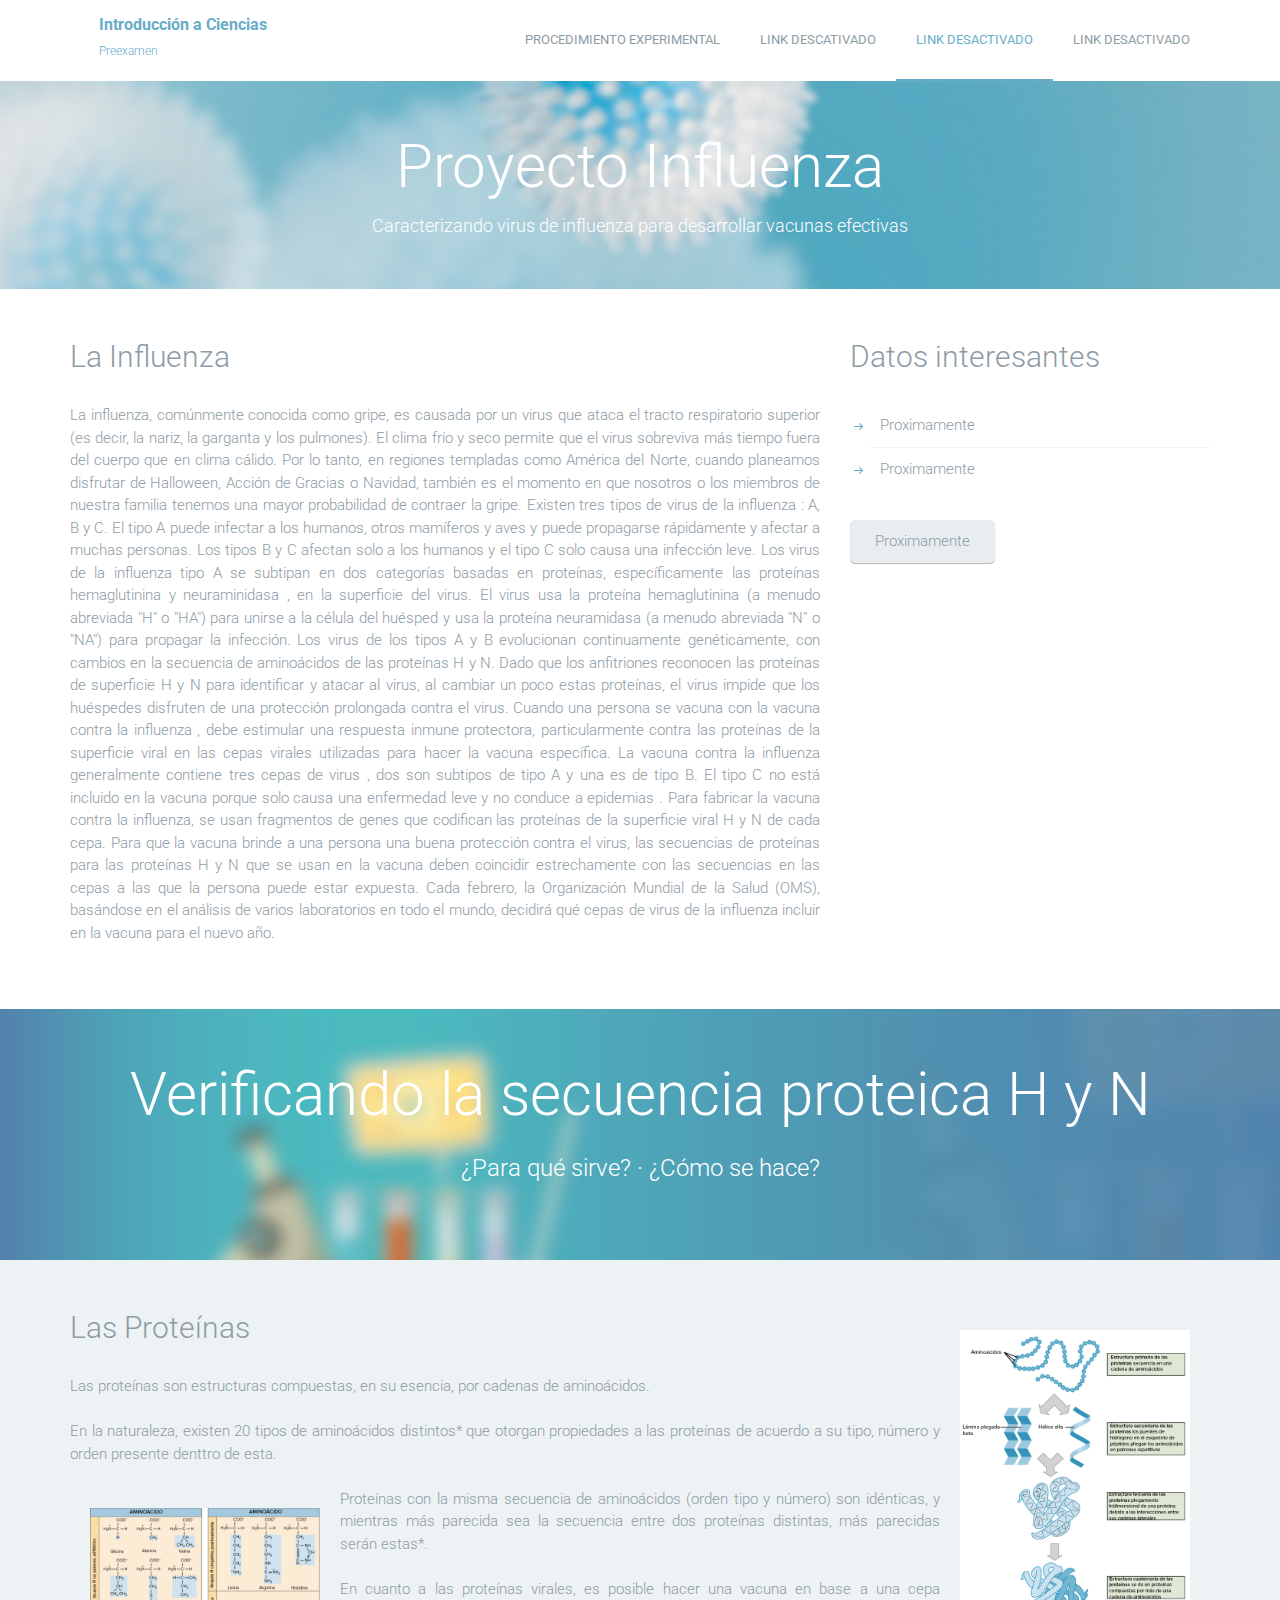
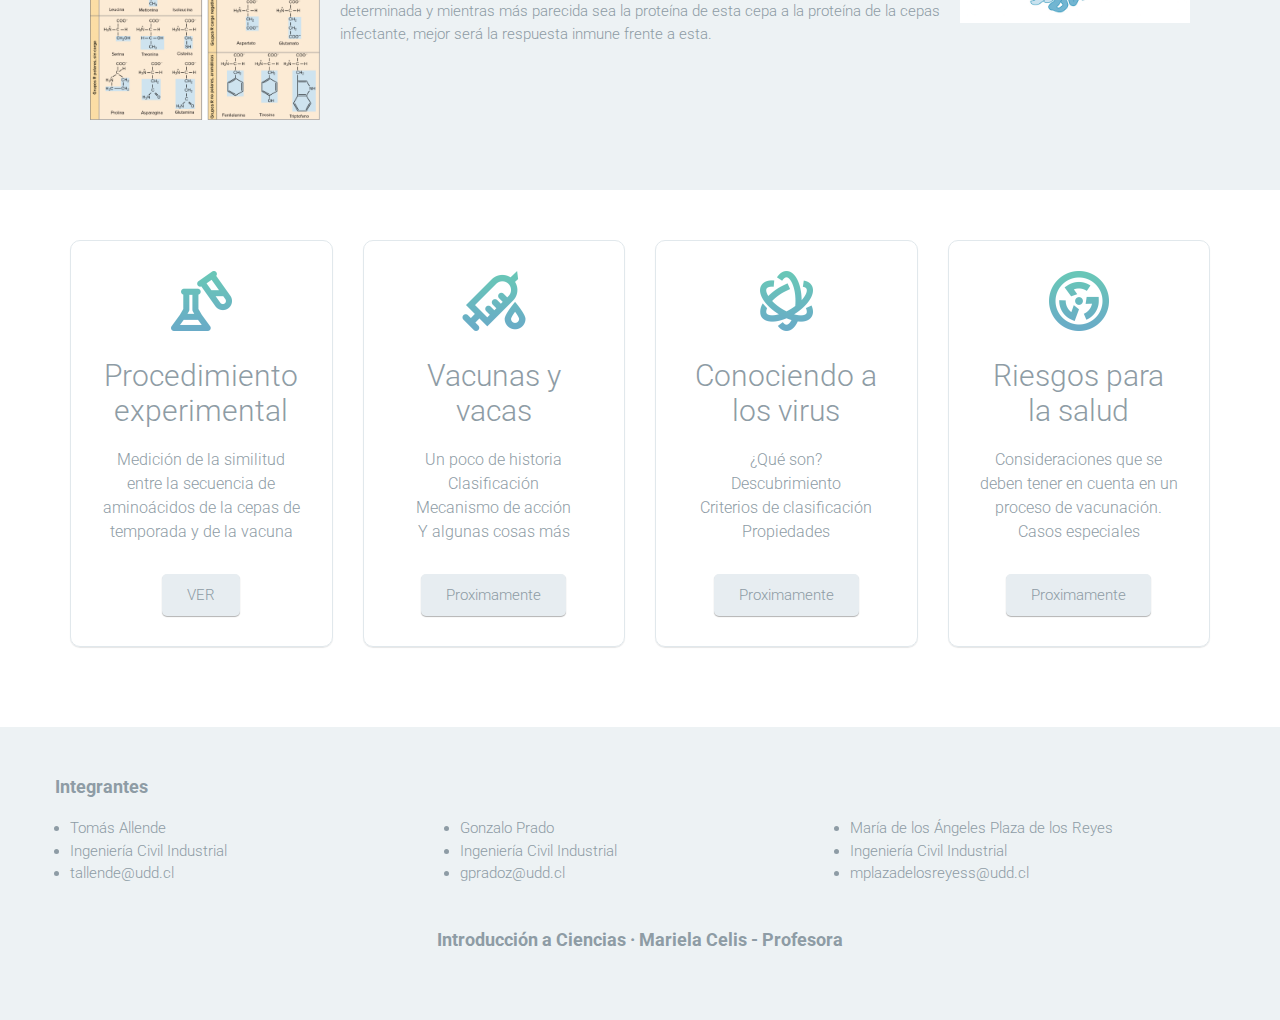
==== index.html @ ae4bc9a4 "Subir archivos" ====
<!DOCTYPE html>
<html lang="es">
	<head>
		<meta charset="UTF-8">
		<meta http-equiv="X-UA-Compatible" content="IE=edge">
		<meta name="viewport" content="width=device-width, initial-scale=1.0,maximum-scale=1">
		
		<title>Introducción a Ciencias</title>

		<!-- Loading third party fonts -->
		<link href="http://fonts.googleapis.com/css?family=Roboto:300,400,700|" rel="stylesheet" type="text/css">
		<link href="fonts/font-awesome.min.css" rel="stylesheet" type="text/css">

		<!-- Loading main css file -->
		<link rel="stylesheet" href="style.css">
		
		<!--[if lt IE 9]>
		<script src="js/ie-support/html5.js"></script>
		<script src="js/ie-support/respond.js"></script>
		<![endif]-->

	</head>


	<body>
		
		<div class="site-content">
			<header class="site-header" data-bg-image="">
				<div class="container">
					<div class="header-bar">
						<a href="index.html" class="branding">
							<img src="images/udd.png" alt="" class="logo" height="30px">
							<div class="logo-type">
								<h1 class="site-title">Introducción a Ciencias</h1>
								<small class="site-description"> Preexamen</small>
							</div>
						</a>

						<nav class="main-navigation">
							<button class="menu-toggle"><i class="fa fa-bars"></i></button>
							<ul class="menu">
								
								<li class="menu-item"><a href="procedimiento-experimental.html">Procedimiento experimental</a></li>
								<li class="menu-item"><a href="#">Link descativado</a></li>
								<li class="menu-item current-menu-item"><a href="#">Link desactivado</a></li>
								<li class="menu-item"><a href="#">Link desactivado</a></li>
							</ul>
						</nav>

						<div class="mobile-navigation"></div>
					</div>
				</div>
			</header>

			<div class="page-head" data-bg-image="images/slides/1.png">
				<div class="container">
					<h2 class="page-title">Proyecto Influenza</h2>
					<small> Caracterizando virus de influenza para desarrollar vacunas efectivas </small>
				</div>
			</div>

				<div class="fullwidth-block">
					<div class="container">
						<div class="row">
							<div class="col-md-8">
								<h2 class="section-title">La Influenza</h2>
								<p align="justify">
									La influenza, comúnmente conocida como gripe, es causada por un virus 
									que ataca el tracto respiratorio superior (es decir, la nariz, la 
									garganta y los pulmones). El clima frío y seco permite que el virus 
									sobreviva más tiempo fuera del cuerpo que en clima cálido. Por lo tanto, en regiones templadas como América del Norte, cuando planeamos disfrutar de Halloween, Acción de Gracias o Navidad, también es el momento en que nosotros o los miembros de nuestra familia tenemos una mayor probabilidad de contraer la gripe. 
									Existen tres tipos de virus de la influenza : A, B y C. El tipo A puede 
									infectar a los humanos, otros mamíferos y aves y puede propagarse 
									rápidamente y afectar a muchas personas. Los tipos B y C afectan solo a 
									los humanos y el tipo C solo causa una infección leve. Los virus de la 
									influenza tipo A se subtipan en dos categorías basadas en proteínas, 
									específicamente las proteínas hemaglutinina y neuraminidasa , en la 
									superficie del virus. El virus usa la proteína hemaglutinina (a menudo 
									abreviada "H" o "HA") para unirse a la célula del huésped y usa la 
									proteína neuramidasa (a menudo abreviada "N" o "NA") para propagar la 
									infección. Los virus de los tipos A y B evolucionan continuamente 
									genéticamente, con cambios en la secuencia de aminoácidos de las 
									proteínas H y N. Dado que los anfitriones reconocen las proteínas de 
									superficie H y N para identificar y atacar al virus, al cambiar un 
									poco estas proteínas, el virus impide que los huéspedes disfruten de 
									una protección prolongada contra el virus. 
									Cuando una persona se vacuna con la vacuna contra la influenza , 
									debe estimular una respuesta inmune protectora, particularmente 
									contra las proteínas de la superficie viral en las cepas virales 
									utilizadas para hacer la vacuna específica. La vacuna contra la 
									influenza generalmente contiene tres cepas de virus , dos son subtipos 
									de tipo A y una es de tipo B. El tipo C no está incluido en la vacuna 
									porque solo causa una enfermedad leve y no conduce a epidemias . 
									Para fabricar la vacuna contra la influenza, se usan fragmentos de 
									genes que codifican las proteínas de la superficie viral H y N de cada 
									cepa. Para que la vacuna brinde a una persona una buena protección 
									contra el virus, las secuencias de proteínas para las proteínas H y N 
									que se usan en la vacuna deben coincidir estrechamente con las 
									secuencias en las cepas a las que la persona puede estar expuesta. 
									Cada febrero, la Organización Mundial de la Salud (OMS), basándose 
									en el análisis de varios laboratorios en todo el mundo, decidirá qué 
									cepas de virus de la influenza incluir en la vacuna para el nuevo año. 

								</p>
							</div>
							<div class="col-md-4">
								<h2 class="section-title">Datos interesantes</h2>
								<ul class="arrow-list has-border">
									<li><a href="#">Proximamente</a></li>
									<li><a href="#">Proximamente</a></li>
								</ul>
								<a href="#" class="button">Proximamente</a>
							</div>
						</div>
					</div>
				</div>

				<div class="fullwidth-block cta" data-bg-image="images/slides/experimento.jpg">
					<div class="container">
						<h2 class="cta-title">Verificando la secuencia proteica H y N</h2>
						<p>¿Para qué sirve? · ¿Cómo se hace?</p>
					</div>
				</div>

				<main class="main-content"><div class="fullwidth-block" data-bg-color="#edf2f4">
					<div class="container">
						
						<img src="images/figuras/estructura-proteina.png" align="right" class="foto1" />
						<h2 class="section-title">Las Proteínas</h2>
						<p align="justify">
							Las proteínas son estructuras compuestas, en su esencia, por cadenas de aminoácidos.
							<br><br>En la naturaleza, existen 20 tipos de aminoácidos distintos* que otorgan propiedades a 
							las proteínas de acuerdo a su tipo, número y orden presente denttro de esta.
							<br><br><img src="images/figuras/amino-acidos.webp" align="left" class="foto1" />
							Proteínas con la misma secuencia de aminoácidos (orden tipo y número) son idénticas,
							y mientras más parecida sea la secuencia entre dos proteínas distintas, más parecidas 
							serán estas*.
							<br><br>En cuanto a las proteínas virales, es posible hacer una vacuna en base a una cepa 
							determinada y mientras más parecida sea la proteína de esta cepa a la proteína de la cepas
							infectante, mejor será la respuesta inmune frente a esta.
							
						</p>
					</div> <!-- .container -->
				</div> <!-- .fullwidth-block -->

				<div class="fullwidth-block">
					<div class="container">
						<div class="row">
							<div class="col-md-3 col-sm-6">
								<div class="feature">
									<img src="images/icon-research-small.png" alt="" class="feature-image">
									<h2 class="feature-title">Procedimiento experimental</h2>
									<p>Medición de la similitud entre la secuencia de aminoácidos de la cepas de 
										temporada y de la vacuna</p>
									<a href="procedimiento-experimental.html" class="button">VER</a>
								</div>
							</div>
							<div class="col-md-3 col-sm-6">
								<div class="feature">
									<img src="images/icon-medicine-small.png" alt="" class="feature-image">
									<h2 class="feature-title">Vacunas y vacas</h2>
									<p>Un poco de historia 
										<br>Clasificación
										<br>Mecanismo de acción
										<br>Y algunas cosas más
									</p>
									<a href="#" class="button">Proximamente</a>
								</div>
							</div>
							<div class="col-md-3 col-sm-6">
								<div class="feature">
									<img src="images/icon-genetics-small.png" alt="" class="feature-image">
									<h2 class="feature-title">Conociendo a los virus</h2>
									<p>
										¿Qué son?
										<br>Descubrimiento
										<br>Criterios de clasificación
										<br>Propiedades
									</p>
									<a href="#" class="button">Proximamente</a>
								</div>
							</div>
							<div class="col-md-3 col-sm-6">
								<div class="feature">
									<img src="images/icon-energy-small.png" alt="" class="feature-image">
									<h2 class="feature-title">Riesgos para la salud</h2>
									<p>Consideraciones que se deben tener en cuenta en un proceso de vacunación.
										<br>Casos especiales
									</p>
									<a href="#" class="button">Proximamente</a>
								</div>
							</div>
						</div> <!-- .row -->
					</div> <!-- .container -->
				</div> <!-- .fullwidth-block -->


			</main> <!-- .main-content -->

			<footer class="site-footer" data-bg-color="#edf2f4">
				<div class="container">
					<div class="row">
						<h3>Integrantes</h3>
						<div class="col-md-4">
							<div class="widget">
								<ul>
									<li>Tomás Allende</li>
									<li>Ingeniería Civil Industrial</li>
									<li>tallende@udd.cl</li>
								</ul>
							</div>
						</div>
						<div class="col-md-4">
							<div class="widget">
								<ul>
									<li>Gonzalo Prado</li>
									<li>Ingeniería Civil Industrial</li>
									<li>gpradoz@udd.cl</li>
								</ul>
							</div>
						</div>
						<div class="col-md-4">
							<div class="widget">
								<ul>
									<li>María de los Ángeles Plaza de los Reyes</li>
									<li>Ingeniería Civil Industrial</li>
									<li>mplazadelosreyess@udd.cl</li>
								</ul>
							</div>
						</div>
					</div> <!-- .row -->
					<p ><h3 align="center">Introducción a Ciencias · Mariela Celis - Profesora</h3></p>
				</div> <!-- .container -->
			</footer>
		</div>

		<script src="js/jquery-1.11.1.min.js"></script>
		<script src="js/plugins.js"></script>
		<script src="js/app.js"></script>
		
	</body>

</html>
---- style.css ----
/*!
 * Project_Name: Science Labs
 * Author: Themezy
 * Email: contact@themezy.com
 * Url: http://www.themezy.com
 */
/*=========================================== 
 * Importing CSS Libraries
 *===========================================*/
article,
aside,
details,
figcaption,
figure,
footer,
header,
hgroup,
nav,
section,
summary {
  display: block; }

audio,
canvas,
video {
  display: inline-block; }

audio:not([controls]) {
  display: none;
  height: 0; }

[hidden], template {
  display: none; }

html {
  background: #fff;
  color: #000;
  -webkit-text-size-adjust: 100%;
  -ms-text-size-adjust: 100%; }

html,
button,
input,
select,
textarea {
  font-family: sans-serif; }

body {
  margin: 0; }

a {
  background: transparent; }
  a:focus {
    outline: thin dotted; }
  a:hover, a:active {
    outline: 0; }

h1 {
  font-size: 2em;
  margin: 0.67em 0; }

h2 {
  font-size: 1.5em;
  margin: 0.83em 0; }

h3 {
  font-size: 1.17em;
  margin: 1em 0; }

h4 {
  font-size: 1em;
  margin: 1.33em 0; }

h5 {
  font-size: 0.83em;
  margin: 1.67em 0; }

h6 {
  font-size: 0.75em;
  margin: 2.33em 0; }

abbr[title] {
  border-bottom: 1px dotted; }

b,
strong {
  font-weight: bold; }

dfn {
  font-style: italic; }

mark {
  background: #ff0;
  color: #000; }

code,
kbd,
pre,
samp {
  font-family: monospace, serif;
  font-size: 1em; }

pre {
  white-space: pre;
  white-space: pre-wrap;
  word-wrap: break-word; }

q {
  quotes: "\201C" "\201D" "\2018" "\2019"; }

q:before,
q:after {
  content: '';
  content: none; }

small {
  font-size: 80%; }

sub,
sup {
  font-size: 75%;
  line-height: 0;
  position: relative;
  vertical-align: baseline; }

sup {
  top: -0.5em; }

sub {
  bottom: -0.25em; }

img {
  border: 0; }

svg:not(:root) {
  overflow: hidden; }

figure {
  margin: 0; }

fieldset {
  border: 1px solid #c0c0c0;
  margin: 0 2px;
  padding: 0.35em 0.625em 0.75em; }

legend {
  border: 0;
  padding: 0;
  white-space: normal; }

button,
input,
select,
textarea {
  font-family: inherit;
  font-size: 100%;
  margin: 0;
  vertical-align: baseline; }

button,
input {
  line-height: normal; }

button,
select {
  text-transform: none; }

button,
html input[type="button"],
input[type="reset"],
input[type="submit"] {
  -webkit-appearance: button;
  cursor: pointer; }

button[disabled],
input[disabled] {
  cursor: default; }

input[type="checkbox"],
input[type="radio"] {
  box-sizing: border-box;
  padding: 0; }

input[type="search"] {
  -webkit-appearance: textfield;
  box-sizing: content-box; }

input[type="search"]::-webkit-search-cancel-button,
input[type="search"]::-webkit-search-decoration {
  -webkit-appearance: none; }

button::-moz-focus-inner, input::-moz-focus-inner {
  border: 0;
  padding: 0; }

textarea {
  overflow: auto;
  vertical-align: top; }

table {
  border-collapse: collapse;
  border-spacing: 0; }

*, *:before, *:after {
  box-sizing: border-box; }

/*
 * Global Styles
 */
html {
  font-size: 15px; }

body {
  color: #8e9ca5;
  font-family: "Roboto", "Open Sans", sans-serif;
  font-weight: 300;
  line-height: 1.5; }

h1, h2, h3, h4, h5, h6 {
  font-weight: 700;
  margin: 0 0 20px;
  line-height: normal; }

hr {
  border: none;
  border-bottom: 1px solid #777; }

ul, ol {
  margin: 0;
  padding-left: 0; }

a {
  text-decoration: none;
  color: #69acc7; }

address {
  font-style: normal; }

p {
  margin-top: 0; }

form input, form textarea, form select {
  outline: none;
  border: 1px solid #ccc;
  padding: 10px;
  border-radius: 5px; }
form select {
  -webkit-appearance: none;
  -moz-appearance: none;
  appearance: none; }
form textarea {
  resize: vertical; }
form input[type="submit"], form button, form input[type="reset"] {
  border: none;
  background-color: #69acc7; }

/*
 * Reusable Components Style
 */
.button, form input[type="submit"], form button, form input[type="reset"] {
  background: #e7edf1;
  display: inline-block;
  padding: 10px 25px;
  border-radius: 5px;
  box-shadow: 0 1px 1px rgba(0, 0, 0, 0.3);
  color: #8e9ca5;
  -webkit-transition: .3s ease;
          transition: .3s ease; }
  .button.back, form input.back[type="submit"], form button.back, form input.back[type="reset"] {
    margin-bottom: 30px; }
  .button img, form input[type="submit"] img, form button img, form input[type="reset"] img {
    margin-right: 10px; }
  .button:hover, form input[type="submit"]:hover, form button:hover, form input[type="reset"]:hover {
    box-shadow: inset 0 0 100px #69acc7;
    color: white; }
  .button.white, form input.white[type="submit"], form button.white, form input.white[type="reset"] {
    background: white; }

.container {
  margin-right: auto;
  margin-left: auto;
  padding-left: 15px;
  padding-right: 15px;
  *zoom: 1; }
  .container:after {
    content: " ";
    clear: both;
    display: block;
    overflow: hidden;
    height: 0; }
  @media (min-width: 768px) {
    .container {
      width: 750px; } }
  @media (min-width: 992px) {
    .container {
      width: 970px; } }
  @media (min-width: 1200px) {
    .container {
      width: 1170px; } }

.container-fluid {
  margin-right: auto;
  margin-left: auto;
  padding-left: 15px;
  padding-right: 15px;
  *zoom: 1; }
  .container-fluid:after {
    content: " ";
    clear: both;
    display: block;
    overflow: hidden;
    height: 0; }

.row {
  margin-left: -15px;
  margin-right: -15px;
  *zoom: 1; }
  .row:after {
    content: " ";
    clear: both;
    display: block;
    overflow: hidden;
    height: 0; }

.col-xs-1, .col-sm-1, .col-md-1, .col-lg-1, .col-xs-2, .col-sm-2, .col-md-2, .col-lg-2, .col-xs-3, .col-sm-3, .col-md-3, .col-lg-3, .col-xs-4, .col-sm-4, .col-md-4, .col-lg-4, .col-xs-5, .col-sm-5, .col-md-5, .col-lg-5, .col-xs-6, .col-sm-6, .col-md-6, .col-lg-6, .col-xs-7, .col-sm-7, .col-md-7, .col-lg-7, .col-xs-8, .col-sm-8, .col-md-8, .col-lg-8, .col-xs-9, .col-sm-9, .col-md-9, .col-lg-9, .col-xs-10, .col-sm-10, .col-md-10, .col-lg-10, .col-xs-11, .col-sm-11, .col-md-11, .col-lg-11, .col-xs-12, .col-sm-12, .col-md-12, .col-lg-12 {
  position: relative;
  min-height: 1px;
  padding-left: 15px;
  padding-right: 15px; }

.col-xs-1, .col-xs-2, .col-xs-3, .col-xs-4, .col-xs-5, .col-xs-6, .col-xs-7, .col-xs-8, .col-xs-9, .col-xs-10, .col-xs-11, .col-xs-12 {
  float: left; }

.col-xs-1 {
  width: 8.3333333333%; }

.col-xs-2 {
  width: 16.6666666667%; }

.col-xs-3 {
  width: 25%; }

.col-xs-4 {
  width: 33.3333333333%; }

.col-xs-5 {
  width: 41.6666666667%; }

.col-xs-6 {
  width: 50%; }

.col-xs-7 {
  width: 58.3333333333%; }

.col-xs-8 {
  width: 66.6666666667%; }

.col-xs-9 {
  width: 75%; }

.col-xs-10 {
  width: 83.3333333333%; }

.col-xs-11 {
  width: 91.6666666667%; }

.col-xs-12 {
  width: 100%; }

.col-xs-pull-0 {
  right: auto; }

.col-xs-pull-1 {
  right: 8.3333333333%; }

.col-xs-pull-2 {
  right: 16.6666666667%; }

.col-xs-pull-3 {
  right: 25%; }

.col-xs-pull-4 {
  right: 33.3333333333%; }

.col-xs-pull-5 {
  right: 41.6666666667%; }

.col-xs-pull-6 {
  right: 50%; }

.col-xs-pull-7 {
  right: 58.3333333333%; }

.col-xs-pull-8 {
  right: 66.6666666667%; }

.col-xs-pull-9 {
  right: 75%; }

.col-xs-pull-10 {
  right: 83.3333333333%; }

.col-xs-pull-11 {
  right: 91.6666666667%; }

.col-xs-pull-12 {
  right: 100%; }

.col-xs-push-0 {
  left: auto; }

.col-xs-push-1 {
  left: 8.3333333333%; }

.col-xs-push-2 {
  left: 16.6666666667%; }

.col-xs-push-3 {
  left: 25%; }

.col-xs-push-4 {
  left: 33.3333333333%; }

.col-xs-push-5 {
  left: 41.6666666667%; }

.col-xs-push-6 {
  left: 50%; }

.col-xs-push-7 {
  left: 58.3333333333%; }

.col-xs-push-8 {
  left: 66.6666666667%; }

.col-xs-push-9 {
  left: 75%; }

.col-xs-push-10 {
  left: 83.3333333333%; }

.col-xs-push-11 {
  left: 91.6666666667%; }

.col-xs-push-12 {
  left: 100%; }

.col-xs-offset-0 {
  margin-left: 0%; }

.col-xs-offset-1 {
  margin-left: 8.3333333333%; }

.col-xs-offset-2 {
  margin-left: 16.6666666667%; }

.col-xs-offset-3 {
  margin-left: 25%; }

.col-xs-offset-4 {
  margin-left: 33.3333333333%; }

.col-xs-offset-5 {
  margin-left: 41.6666666667%; }

.col-xs-offset-6 {
  margin-left: 50%; }

.col-xs-offset-7 {
  margin-left: 58.3333333333%; }

.col-xs-offset-8 {
  margin-left: 66.6666666667%; }

.col-xs-offset-9 {
  margin-left: 75%; }

.col-xs-offset-10 {
  margin-left: 83.3333333333%; }

.col-xs-offset-11 {
  margin-left: 91.6666666667%; }

.col-xs-offset-12 {
  margin-left: 100%; }

@media (min-width: 768px) {
  .col-sm-1, .col-sm-2, .col-sm-3, .col-sm-4, .col-sm-5, .col-sm-6, .col-sm-7, .col-sm-8, .col-sm-9, .col-sm-10, .col-sm-11, .col-sm-12 {
    float: left; }

  .col-sm-1 {
    width: 8.3333333333%; }

  .col-sm-2 {
    width: 16.6666666667%; }

  .col-sm-3 {
    width: 25%; }

  .col-sm-4 {
    width: 33.3333333333%; }

  .col-sm-5 {
    width: 41.6666666667%; }

  .col-sm-6 {
    width: 50%; }

  .col-sm-7 {
    width: 58.3333333333%; }

  .col-sm-8 {
    width: 66.6666666667%; }

  .col-sm-9 {
    width: 75%; }

  .col-sm-10 {
    width: 83.3333333333%; }

  .col-sm-11 {
    width: 91.6666666667%; }

  .col-sm-12 {
    width: 100%; }

  .col-sm-pull-0 {
    right: auto; }

  .col-sm-pull-1 {
    right: 8.3333333333%; }

  .col-sm-pull-2 {
    right: 16.6666666667%; }

  .col-sm-pull-3 {
    right: 25%; }

  .col-sm-pull-4 {
    right: 33.3333333333%; }

  .col-sm-pull-5 {
    right: 41.6666666667%; }

  .col-sm-pull-6 {
    right: 50%; }

  .col-sm-pull-7 {
    right: 58.3333333333%; }

  .col-sm-pull-8 {
    right: 66.6666666667%; }

  .col-sm-pull-9 {
    right: 75%; }

  .col-sm-pull-10 {
    right: 83.3333333333%; }

  .col-sm-pull-11 {
    right: 91.6666666667%; }

  .col-sm-pull-12 {
    right: 100%; }

  .col-sm-push-0 {
    left: auto; }

  .col-sm-push-1 {
    left: 8.3333333333%; }

  .col-sm-push-2 {
    left: 16.6666666667%; }

  .col-sm-push-3 {
    left: 25%; }

  .col-sm-push-4 {
    left: 33.3333333333%; }

  .col-sm-push-5 {
    left: 41.6666666667%; }

  .col-sm-push-6 {
    left: 50%; }

  .col-sm-push-7 {
    left: 58.3333333333%; }

  .col-sm-push-8 {
    left: 66.6666666667%; }

  .col-sm-push-9 {
    left: 75%; }

  .col-sm-push-10 {
    left: 83.3333333333%; }

  .col-sm-push-11 {
    left: 91.6666666667%; }

  .col-sm-push-12 {
    left: 100%; }

  .col-sm-offset-0 {
    margin-left: 0%; }

  .col-sm-offset-1 {
    margin-left: 8.3333333333%; }

  .col-sm-offset-2 {
    margin-left: 16.6666666667%; }

  .col-sm-offset-3 {
    margin-left: 25%; }

  .col-sm-offset-4 {
    margin-left: 33.3333333333%; }

  .col-sm-offset-5 {
    margin-left: 41.6666666667%; }

  .col-sm-offset-6 {
    margin-left: 50%; }

  .col-sm-offset-7 {
    margin-left: 58.3333333333%; }

  .col-sm-offset-8 {
    margin-left: 66.6666666667%; }

  .col-sm-offset-9 {
    margin-left: 75%; }

  .col-sm-offset-10 {
    margin-left: 83.3333333333%; }

  .col-sm-offset-11 {
    margin-left: 91.6666666667%; }

  .col-sm-offset-12 {
    margin-left: 100%; } }
@media (min-width: 992px) {
  .col-md-1, .col-md-2, .col-md-3, .col-md-4, .col-md-5, .col-md-6, .col-md-7, .col-md-8, .col-md-9, .col-md-10, .col-md-11, .col-md-12 {
    float: left; }

  .col-md-1 {
    width: 8.3333333333%; }

  .col-md-2 {
    width: 16.6666666667%; }

  .col-md-3 {
    width: 25%; }

  .col-md-4 {
    width: 33.3333333333%; }

  .col-md-5 {
    width: 41.6666666667%; }

  .col-md-6 {
    width: 50%; }

  .col-md-7 {
    width: 58.3333333333%; }

  .col-md-8 {
    width: 66.6666666667%; }

  .col-md-9 {
    width: 75%; }

  .col-md-10 {
    width: 83.3333333333%; }

  .col-md-11 {
    width: 91.6666666667%; }

  .col-md-12 {
    width: 100%; }

  .col-md-pull-0 {
    right: auto; }

  .col-md-pull-1 {
    right: 8.3333333333%; }

  .col-md-pull-2 {
    right: 16.6666666667%; }

  .col-md-pull-3 {
    right: 25%; }

  .col-md-pull-4 {
    right: 33.3333333333%; }

  .col-md-pull-5 {
    right: 41.6666666667%; }

  .col-md-pull-6 {
    right: 50%; }

  .col-md-pull-7 {
    right: 58.3333333333%; }

  .col-md-pull-8 {
    right: 66.6666666667%; }

  .col-md-pull-9 {
    right: 75%; }

  .col-md-pull-10 {
    right: 83.3333333333%; }

  .col-md-pull-11 {
    right: 91.6666666667%; }

  .col-md-pull-12 {
    right: 100%; }

  .col-md-push-0 {
    left: auto; }

  .col-md-push-1 {
    left: 8.3333333333%; }

  .col-md-push-2 {
    left: 16.6666666667%; }

  .col-md-push-3 {
    left: 25%; }

  .col-md-push-4 {
    left: 33.3333333333%; }

  .col-md-push-5 {
    left: 41.6666666667%; }

  .col-md-push-6 {
    left: 50%; }

  .col-md-push-7 {
    left: 58.3333333333%; }

  .col-md-push-8 {
    left: 66.6666666667%; }

  .col-md-push-9 {
    left: 75%; }

  .col-md-push-10 {
    left: 83.3333333333%; }

  .col-md-push-11 {
    left: 91.6666666667%; }

  .col-md-push-12 {
    left: 100%; }

  .col-md-offset-0 {
    margin-left: 0%; }

  .col-md-offset-1 {
    margin-left: 8.3333333333%; }

  .col-md-offset-2 {
    margin-left: 16.6666666667%; }

  .col-md-offset-3 {
    margin-left: 25%; }

  .col-md-offset-4 {
    margin-left: 33.3333333333%; }

  .col-md-offset-5 {
    margin-left: 41.6666666667%; }

  .col-md-offset-6 {
    margin-left: 50%; }

  .col-md-offset-7 {
    margin-left: 58.3333333333%; }

  .col-md-offset-8 {
    margin-left: 66.6666666667%; }

  .col-md-offset-9 {
    margin-left: 75%; }

  .col-md-offset-10 {
    margin-left: 83.3333333333%; }

  .col-md-offset-11 {
    margin-left: 91.6666666667%; }

  .col-md-offset-12 {
    margin-left: 100%; } }
@media (min-width: 1200px) {
  .col-lg-1, .col-lg-2, .col-lg-3, .col-lg-4, .col-lg-5, .col-lg-6, .col-lg-7, .col-lg-8, .col-lg-9, .col-lg-10, .col-lg-11, .col-lg-12 {
    float: left; }

  .col-lg-1 {
    width: 8.3333333333%; }

  .col-lg-2 {
    width: 16.6666666667%; }

  .col-lg-3 {
    width: 25%; }

  .col-lg-4 {
    width: 33.3333333333%; }

  .col-lg-5 {
    width: 41.6666666667%; }

  .col-lg-6 {
    width: 50%; }

  .col-lg-7 {
    width: 58.3333333333%; }

  .col-lg-8 {
    width: 66.6666666667%; }

  .col-lg-9 {
    width: 75%; }

  .col-lg-10 {
    width: 83.3333333333%; }

  .col-lg-11 {
    width: 91.6666666667%; }

  .col-lg-12 {
    width: 100%; }

  .col-lg-pull-0 {
    right: auto; }

  .col-lg-pull-1 {
    right: 8.3333333333%; }

  .col-lg-pull-2 {
    right: 16.6666666667%; }

  .col-lg-pull-3 {
    right: 25%; }

  .col-lg-pull-4 {
    right: 33.3333333333%; }

  .col-lg-pull-5 {
    right: 41.6666666667%; }

  .col-lg-pull-6 {
    right: 50%; }

  .col-lg-pull-7 {
    right: 58.3333333333%; }

  .col-lg-pull-8 {
    right: 66.6666666667%; }

  .col-lg-pull-9 {
    right: 75%; }

  .col-lg-pull-10 {
    right: 83.3333333333%; }

  .col-lg-pull-11 {
    right: 91.6666666667%; }

  .col-lg-pull-12 {
    right: 100%; }

  .col-lg-push-0 {
    left: auto; }

  .col-lg-push-1 {
    left: 8.3333333333%; }

  .col-lg-push-2 {
    left: 16.6666666667%; }

  .col-lg-push-3 {
    left: 25%; }

  .col-lg-push-4 {
    left: 33.3333333333%; }

  .col-lg-push-5 {
    left: 41.6666666667%; }

  .col-lg-push-6 {
    left: 50%; }

  .col-lg-push-7 {
    left: 58.3333333333%; }

  .col-lg-push-8 {
    left: 66.6666666667%; }

  .col-lg-push-9 {
    left: 75%; }

  .col-lg-push-10 {
    left: 83.3333333333%; }

  .col-lg-push-11 {
    left: 91.6666666667%; }

  .col-lg-push-12 {
    left: 100%; }

  .col-lg-offset-0 {
    margin-left: 0%; }

  .col-lg-offset-1 {
    margin-left: 8.3333333333%; }

  .col-lg-offset-2 {
    margin-left: 16.6666666667%; }

  .col-lg-offset-3 {
    margin-left: 25%; }

  .col-lg-offset-4 {
    margin-left: 33.3333333333%; }

  .col-lg-offset-5 {
    margin-left: 41.6666666667%; }

  .col-lg-offset-6 {
    margin-left: 50%; }

  .col-lg-offset-7 {
    margin-left: 58.3333333333%; }

  .col-lg-offset-8 {
    margin-left: 66.6666666667%; }

  .col-lg-offset-9 {
    margin-left: 75%; }

  .col-lg-offset-10 {
    margin-left: 83.3333333333%; }

  .col-lg-offset-11 {
    margin-left: 91.6666666667%; }

  .col-lg-offset-12 {
    margin-left: 100%; } }
@-ms-viewport {
  width: device-width; }
.visible-xs, .visible-sm, .visible-md, .visible-lg {
  display: none !important; }

.visible-xs-block,
.visible-xs-inline,
.visible-xs-inline-block,
.visible-sm-block,
.visible-sm-inline,
.visible-sm-inline-block,
.visible-md-block,
.visible-md-inline,
.visible-md-inline-block,
.visible-lg-block,
.visible-lg-inline,
.visible-lg-inline-block {
  display: none !important; }

@media (max-width: 767px) {
  .visible-xs {
    display: block !important; }

  table.visible-xs {
    display: table; }

  tr.visible-xs {
    display: table-row !important; }

  th.visible-xs,
  td.visible-xs {
    display: table-cell !important; } }
@media (max-width: 767px) {
  .visible-xs-block {
    display: block !important; } }

@media (max-width: 767px) {
  .visible-xs-inline {
    display: inline !important; } }

@media (max-width: 767px) {
  .visible-xs-inline-block {
    display: inline-block !important; } }

@media (min-width: 768px) and (max-width: 991px) {
  .visible-sm {
    display: block !important; }

  table.visible-sm {
    display: table; }

  tr.visible-sm {
    display: table-row !important; }

  th.visible-sm,
  td.visible-sm {
    display: table-cell !important; } }
@media (min-width: 768px) and (max-width: 991px) {
  .visible-sm-block {
    display: block !important; } }

@media (min-width: 768px) and (max-width: 991px) {
  .visible-sm-inline {
    display: inline !important; } }

@media (min-width: 768px) and (max-width: 991px) {
  .visible-sm-inline-block {
    display: inline-block !important; } }

@media (min-width: 992px) and (max-width: 1199px) {
  .visible-md {
    display: block !important; }

  table.visible-md {
    display: table; }

  tr.visible-md {
    display: table-row !important; }

  th.visible-md,
  td.visible-md {
    display: table-cell !important; } }
@media (min-width: 992px) and (max-width: 1199px) {
  .visible-md-block {
    display: block !important; } }

@media (min-width: 992px) and (max-width: 1199px) {
  .visible-md-inline {
    display: inline !important; } }

@media (min-width: 992px) and (max-width: 1199px) {
  .visible-md-inline-block {
    display: inline-block !important; } }

@media (min-width: 1200px) {
  .visible-lg {
    display: block !important; }

  table.visible-lg {
    display: table; }

  tr.visible-lg {
    display: table-row !important; }

  th.visible-lg,
  td.visible-lg {
    display: table-cell !important; } }
@media (min-width: 1200px) {
  .visible-lg-block {
    display: block !important; } }

@media (min-width: 1200px) {
  .visible-lg-inline {
    display: inline !important; } }

@media (min-width: 1200px) {
  .visible-lg-inline-block {
    display: inline-block !important; } }

@media (max-width: 767px) {
  .hidden-xs {
    display: none !important; } }
@media (min-width: 768px) and (max-width: 991px) {
  .hidden-sm {
    display: none !important; } }
@media (min-width: 992px) and (max-width: 1199px) {
  .hidden-md {
    display: none !important; } }
@media (min-width: 1200px) {
  .hidden-lg {
    display: none !important; } }
.visible-print {
  display: none !important; }

@media print {
  .visible-print {
    display: block !important; }

  table.visible-print {
    display: table; }

  tr.visible-print {
    display: table-row !important; }

  th.visible-print,
  td.visible-print {
    display: table-cell !important; } }
.visible-print-block {
  display: none !important; }
  @media print {
    .visible-print-block {
      display: block !important; } }

.visible-print-inline {
  display: none !important; }
  @media print {
    .visible-print-inline {
      display: inline !important; } }

.visible-print-inline-block {
  display: none !important; }
  @media print {
    .visible-print-inline-block {
      display: inline-block !important; } }

@media print {
  .hidden-print {
    display: none !important; } }
/*
 * Header Styles
 */
.site-header {
  position: relative;
  z-index: 9; }
  .site-header.collapsed-nav {
    position: absolute;
    top: 50px;
    width: 100%;
    left: 0; }

.header-bar {
  *zoom: 1;
  background: white;
  border-radius: 5px; }
  .header-bar:after {
    content: " ";
    clear: both;
    display: block;
    overflow: hidden;
    height: 0; }

.branding {
  float: left;
  padding: 15px; }
  .branding .logo, .branding .logo-type {
    display: inline-block;
    vertical-align: middle; }
  .branding .logo {
    margin-right: 10px; }
  .branding .logo-type .site-title {
    margin: 0 0 5px;
    font-size: 16px;
    font-size: 1.0666666667em; }
  .branding .logo-type .site-description {
    font-size: 12px;
    font-size: 0.8em; }

.main-navigation {
  *zoom: 1;
  float: right; }
  .main-navigation:after {
    content: " ";
    clear: both;
    display: block;
    overflow: hidden;
    height: 0; }
  .main-navigation .menu-toggle {
    display: inline-block;
    vertical-align: middle;
    background: none;
    border: none;
    font-size: 20px;
    font-size: 1.3333333333em;
    color: #8e9ca5;
    outline: none;
    display: none;
    padding: 20px; }
    .main-navigation .menu-toggle:hover, .main-navigation .menu-toggle:active {
      color: #69acc7; }
    @media screen and (max-width: 990px) {
      .main-navigation .menu-toggle {
        display: block; } }
  .main-navigation .menu {
    list-style: none;
    display: inline-block;
    vertical-align: middle;
    *zoom: 1; }
    .main-navigation .menu:after {
      content: " ";
      clear: both;
      display: block;
      overflow: hidden;
      height: 0; }
    @media screen and (max-width: 990px) {
      .main-navigation .menu {
        display: none; } }
    .main-navigation .menu .menu-item {
      float: left; }
      .main-navigation .menu .menu-item.home a {
        padding: 28px 30px 31px; }
      .main-navigation .menu .menu-item a {
        font-size: 13px;
        font-size: 0.8666666667em;
        text-transform: uppercase;
        font-weight: 400;
        padding: 32px 20px;
        display: block;
        color: #8e9ca5;
        -webkit-transition: .3s ease;
                transition: .3s ease;
        border-bottom: 2px solid transparent;
        line-height: normal; }
      .main-navigation .menu .menu-item.current-menu-item a, .main-navigation .menu .menu-item:hover a {
        color: #69acc7;
        border-bottom: 2px solid #69acc7; }

.mobile-navigation {
  padding: 30px;
  clear: both;
  display: none; }
  @media screen and (min-width: 991px) {
    .mobile-navigation {
      display: none !important; } }
  .mobile-navigation .menu {
    border-radius: 5px;
    background: #edf2f4;
    list-style: none; }
    .mobile-navigation .menu a {
      color: #8e9ca5;
      padding: 15px 20px;
      display: block;
      text-align: center;
      text-transform: uppercase;
      -webkit-transition: .3s ease;
              transition: .3s ease; }
      .mobile-navigation .menu a:hover, .mobile-navigation .menu a:active {
        background: #c6dfea;
        color: white; }
    .mobile-navigation .menu .menu-item {
      border-bottom: 1px solid white; }
      .mobile-navigation .menu .menu-item:last-child {
        border-bottom: none; }

.hero {
  *zoom: 1;
  position: relative; }
  .hero:after {
    content: " ";
    clear: both;
    display: block;
    overflow: hidden;
    height: 0; }
  .hero .slides {
    list-style: none;
    *zoom: 1;}
    .hero .slides:after {
      content: " ";
      clear: both;
      display: block;
      overflow: hidden;
      height: 0; }
    .hero .slides li {
      width: 100%;
      margin-right: -100%;
      float: left;
      min-height: 200px;
      padding-bottom: 100px;
      background-size: cover; }
  .hero .slide-content {
    text-align: center;
    padding-top: 100px;
    color: white;
    width: 80%;
    margin: 0 auto; }
    .hero .slide-content .slide-title {
      font-size: 60px;
      font-size: 4em;
      font-weight: 300; }
    .hero .slide-content p {
      font-size: 24px;
      font-size: 1.6em; }
    .hero .slide-content .button, .hero .slide-content form input[type="submit"], form .hero .slide-content input[type="submit"], .hero .slide-content form button, form .hero .slide-content button, .hero .slide-content form input[type="reset"], form .hero .slide-content input[type="reset"] {
      font-size: 20px;
      font-size: 1.3333333333em; }
  .hero .flex-control-nav {
    position: absolute;
    bottom: 0;
    width: 100%;
    left: 0;
    z-index: 8;
    text-align: center; }
    .hero .flex-control-nav li {
      display: inline-block;
      margin: 30px 5px; }
      .hero .flex-control-nav li a {
        width: 25px;
        height: 25px;
        background: white;
        border-radius: 50%;
        display: block;
        overflow: hidden;
        text-indent: -9999px;
        position: relative;
        cursor: pointer; }
        .hero .flex-control-nav li a:before {
          content: " ";
          width: 17px;
          height: 17px;
          position: absolute;
          left: 0;
          right: 0;
          top: 0;
          bottom: 0;
          margin: auto;
          background: #69acc7;
          border-radius: 50%;
          opacity: 0;
          -webkit-transition: .3s ease;
                  transition: .3s ease;
          -webkit-transform: scale(0);
              -ms-transform: scale(0);
                  transform: scale(0); }
        .hero .flex-control-nav li a.flex-active:before, .hero .flex-control-nav li a:hover:before {
          opacity: 1;
          -webkit-transform: scale(1);
              -ms-transform: scale(1);
                  transform: scale(1); }

.page-head {
  background-size: cover;
  padding: 50px 0;
  text-align: center;
  color: white; }
  .page-head .page-title {
    font-size: 60px;
    font-size: 4em;
    font-weight: 300;
    margin: 0 0 10px; }
  .page-head small {
    font-size: 18px;
    font-size: 1.2em; }

.fullwidth-block {
  padding: 50px 0; }

.section-title {
  font-size: 30px;
  font-size: 2em;
  font-weight: 300;
  margin-bottom: 30px; }

.feature {
  margin-bottom: 30px;
  text-align: center;
  border: 1px solid #e1e8ec;
  border-radius: 10px;
  padding: 30px;
  box-shadow: 0 1px 1px rgba(0, 0, 0, 0.1); }
  .feature .feature-image {
    margin-bottom: 20px; }
  .feature .feature-title {
    font-size: 30px;
    font-size: 2em;
    font-weight: 300; }
  .feature p {
    font-size: 16px;
    font-size: 1.0666666667em;
    margin-bottom: 30px; }

.post {
  position: relative;
  margin-bottom: 30px; }
  .post .featured-image {
    margin-bottom: 20px; }
    .post .featured-image img {
      max-width: 100%;
      border-radius: 5px;
      width: 100%;
      height: auto;
      display: block; }
  .post .entry-title {
    font-size: 24px;
    font-size: 1.6em;
    font-weight: 300;
    margin: 0 0 10px; }
  .post .date {
    display: block;
    margin-bottom: 30px;
    font-size: 11px;
    font-size: 0.7333333333em; }
  .post:after {
    content: " ";
    display: block;
    margin-top: 30px;
    width: 22px;
    height: 11px;
    background: url(images/arrow-long.png); }

.cta {
  text-align: center;
  color: white; }
  .cta .cta-title {
    font-size: 60px;
    font-size: 4em;
    font-weight: 300; }
  .cta p {
    font-size: 24px;
    font-size: 1.6em; }
  .cta .button, .cta form input[type="submit"], form .cta input[type="submit"], .cta form button, form .cta button, .cta form input[type="reset"], form .cta input[type="reset"] {
    font-size: 18px;
    font-size: 1.2em; }

.subscribe-form {
  display: table;
  margin: 0 auto; }
  .subscribe-form h2 {
    font-size: 24px;
    font-size: 1.6em;
    font-weight: 300;
    display: inline-block;
    vertical-align: middle;
    margin: 0 20px 0 0; }
  .subscribe-form form {
    display: inline-block;
    vertical-align: middle;
    position: relative; }
    .subscribe-form form input[type="text"], .subscribe-form form input[type="email"] {
      width: 500px;
      max-width: 100%;
      padding: 20px 100px 20px 20px; }
      .subscribe-form form input[type="text"]:hover, .subscribe-form form input[type="text"]:focus, .subscribe-form form input[type="email"]:hover, .subscribe-form form input[type="email"]:focus {
        border-color: #69acc7; }
    .subscribe-form form input[type="submit"] {
      position: absolute;
      top: 0px;
      bottom: 0px;
      right: 0px;
      background: -webkit-linear-gradient(#69c7b7, #69acc6);
      background: linear-gradient(#69c7b7, #69acc6);
      color: white;
      box-shadow: none;
      border-top-left-radius: 0;
      border-bottom-left-radius: 0;
      border: none;
      -webkit-transition: .3s ease;
              transition: .3s ease; }
      .subscribe-form form input[type="submit"]:hover {
        box-shadow: inset 0 0 0 200px #69c7b7; }

.team {
  text-align: center;
  margin-bottom: 30px; }
  .team .team-image {
    width: 160px;
    height: 160px;
    border-radius: 50%;
    display: inline-block;
    margin-bottom: 10px; }
  .team .team-name {
    font-size: 16px;
    font-size: 1.0666666667em;
    font-weight: 400; }
  .team .social-links a {
    background: white;
    border: none;
    box-shadow: 0 1px 1px rgba(0, 0, 0, 0.2); }

.checked-box {
  border: 1px solid #edf2f4;
  padding: 30px;
  border-radius: 3px;
  box-shadow: 0 1px 2px rgba(0, 0, 0, 0.1);
  margin-bottom: 30px;
  padding-left: 70px;
  position: relative; }
  .checked-box:before {
    content: "\f00c";
    font-family: "FontAwesome";
    width: 30px;
    height: 30px;
    border-radius: 50%;
    border: 1px solid #edf2f4;
    display: block;
    position: absolute;
    left: 20px;
    top: 30px;
    color: #69acc7;
    text-align: center;
    line-height: 2; }
  .checked-box h3 {
    font-weight: 300;
    color: #69acc7;
    margin-bottom: 10px; }

ol.circle {
  list-style: none;
  counter-reset: circled; }
  ol.circle li {
    padding-left: 90px;
    position: relative;
    min-height: 70px;
    margin-bottom: 30px; }
    ol.circle li:before {
      counter-increment: circled;
      content: counter(circled);
      width: 70px;
      height: 70px;
      border: 4px solid #69acc7;
      display: block;
      border-radius: 50%;
      text-align: center;
      line-height: 2;
      font-size: 30px;
      font-size: 2em;
      font-weight: 400;
      position: absolute;
      top: 0;
      left: 0;
      color: #69acc7; }
    ol.circle li h3 {
      font-size: 16px;
      font-size: 1.0666666667em;
      font-weight: 400;
      color: #69acc7;
      margin-bottom: 10px; }


.boxed-icon {
  border-radius: 5px;
  border: 1px solid #edf2f4;
  box-shadow: 0 1px 2px rgba(0, 0, 0, 0.1);
  padding: 30px 30px 30px 170px;
  position: relative;
  margin-bottom: 30px; }
  @media screen and (max-width: 640px) {
    .boxed-icon {
      padding-left: 30px; } }
  .boxed-icon .icon {
    position: absolute;
    left: 30px;
    top: 30px; }
    @media screen and (max-width: 640px) {
      .boxed-icon .icon {
        position: relative;
        left: 0;
        top: 0;
        margin: 0 auto 20px;
        display: block;
        text-align: center; } }
  .boxed-icon h3 {
    font-weight: 300;
    font-size: 30px;
    font-size: 2em; }

.project-list {
  margin: 0 -15px; }
  .project-list .project {
    float: left;
    width: 33.3333%;
    padding: 0 15px;
    text-align: center;
    margin-bottom: 30px; }
    .project-list .project:nth-child(3n+1) {
      clear: both; }
    @media screen and (max-width: 990px) {
      .project-list .project {
        width: 50%; }
        .project-list .project:nth-child(3n+1) {
          clear: none; }
        .project-list .project:nth-child(2n+1) {
          clear: both; } }
    @media screen and (max-width: 480px) {
      .project-list .project {
        width: 100%; }
        .project-list .project:nth-child(2n+1) {
          clear: none; } }
    .project-list .project .project-content {
      border: 1px solid #dde7ea;
      border-radius: 5px;
      padding: 20px;
      box-shadow: 0 1px 2px rgba(0, 0, 0, 0.1); }
    .project-list .project .project-image {
      margin-bottom: 20px; }
      .project-list .project .project-image img {
        display: block;
        max-width: 100%;
        width: 100%;
        height: auto; }
    .project-list .project .project-title {
      font-size: 18px;
      font-size: 1.2em;
      font-weight: 300; }

figure {
  margin-bottom: 30px; }
  figure img {
    display: block;
    max-width: 100%;
    height: auto;
    border-radius: 5px; }

.project-info {
  list-style: none;
  margin-bottom: 30px; }
  .project-info li {
    padding: 10px 0;
    border-bottom: 1px solid #edf2f4; }
    .project-info li:last-child {
      border-bottom: none; }

.map {
  min-height: 300px;
  margin-bottom: 30px;
  border-radius: 5px;
  overflow: hidden; }

.boxed-content {
  border: 1px solid #dde7ea;
  padding: 20px;
  margin-bottom: 30px; }

.contact-form input:not([type="submit"]), .contact-form textarea {
  width: 100%; }
.contact-form textarea {
  min-height: 150px; }
.contact-form input[type="submit"] {
  background: -webkit-linear-gradient(#69c7b7, #69acc6);
  background: linear-gradient(#69c7b7, #69acc6);
  color: white; }
.contact-form .text-right {
  text-align: right; }

/*
 * Footer Styles
 */
.site-footer {
  padding: 50px 0; }

.widget {
  margin-bottom: 30px; }
  .widget .widget-title {
    font-size: 19px;
    font-size: 1.2666666667em;
    font-weight: 300;
    margin-bottom: 20px; }
  .widget address {
    margin: 20px 0; }

.social-links a {
  width: 40px;
  height: 40px;
  border-radius: 50%;
  border: 1px solid #cddbe1;
  text-align: center;
  color: #69acc7;
  display: inline-block;
  padding-top: 8px;
  -webkit-transition: .3s ease;
          transition: .3s ease; }
  .social-links a:hover {
    background: #69acc7;
    border-color: #69acc7;
    color: white; }

.arrow-list {
  list-style: none;
  list-style-image: url(images/arrow.png);
  margin-left: 20px;
  margin-bottom: 30px; }
  .arrow-list li {
    padding: 10px 0 10px 10px; }
    .arrow-list li a {
      color: #8e9ca5;
      -webkit-transition: .3s ease;
              transition: .3s ease; }
      .arrow-list li a:hover {
        color: #69acc7; }
  .arrow-list.has-border li {
    border-bottom: 1px solid #edf2f4; }
    .arrow-list.has-border li:last-child {
      border-bottom: none; }

.foto1{
  padding: 10px; 
  margin: 10px; 
  width: 250px;
}

.table-h{
  background-color: #69acc6;
}
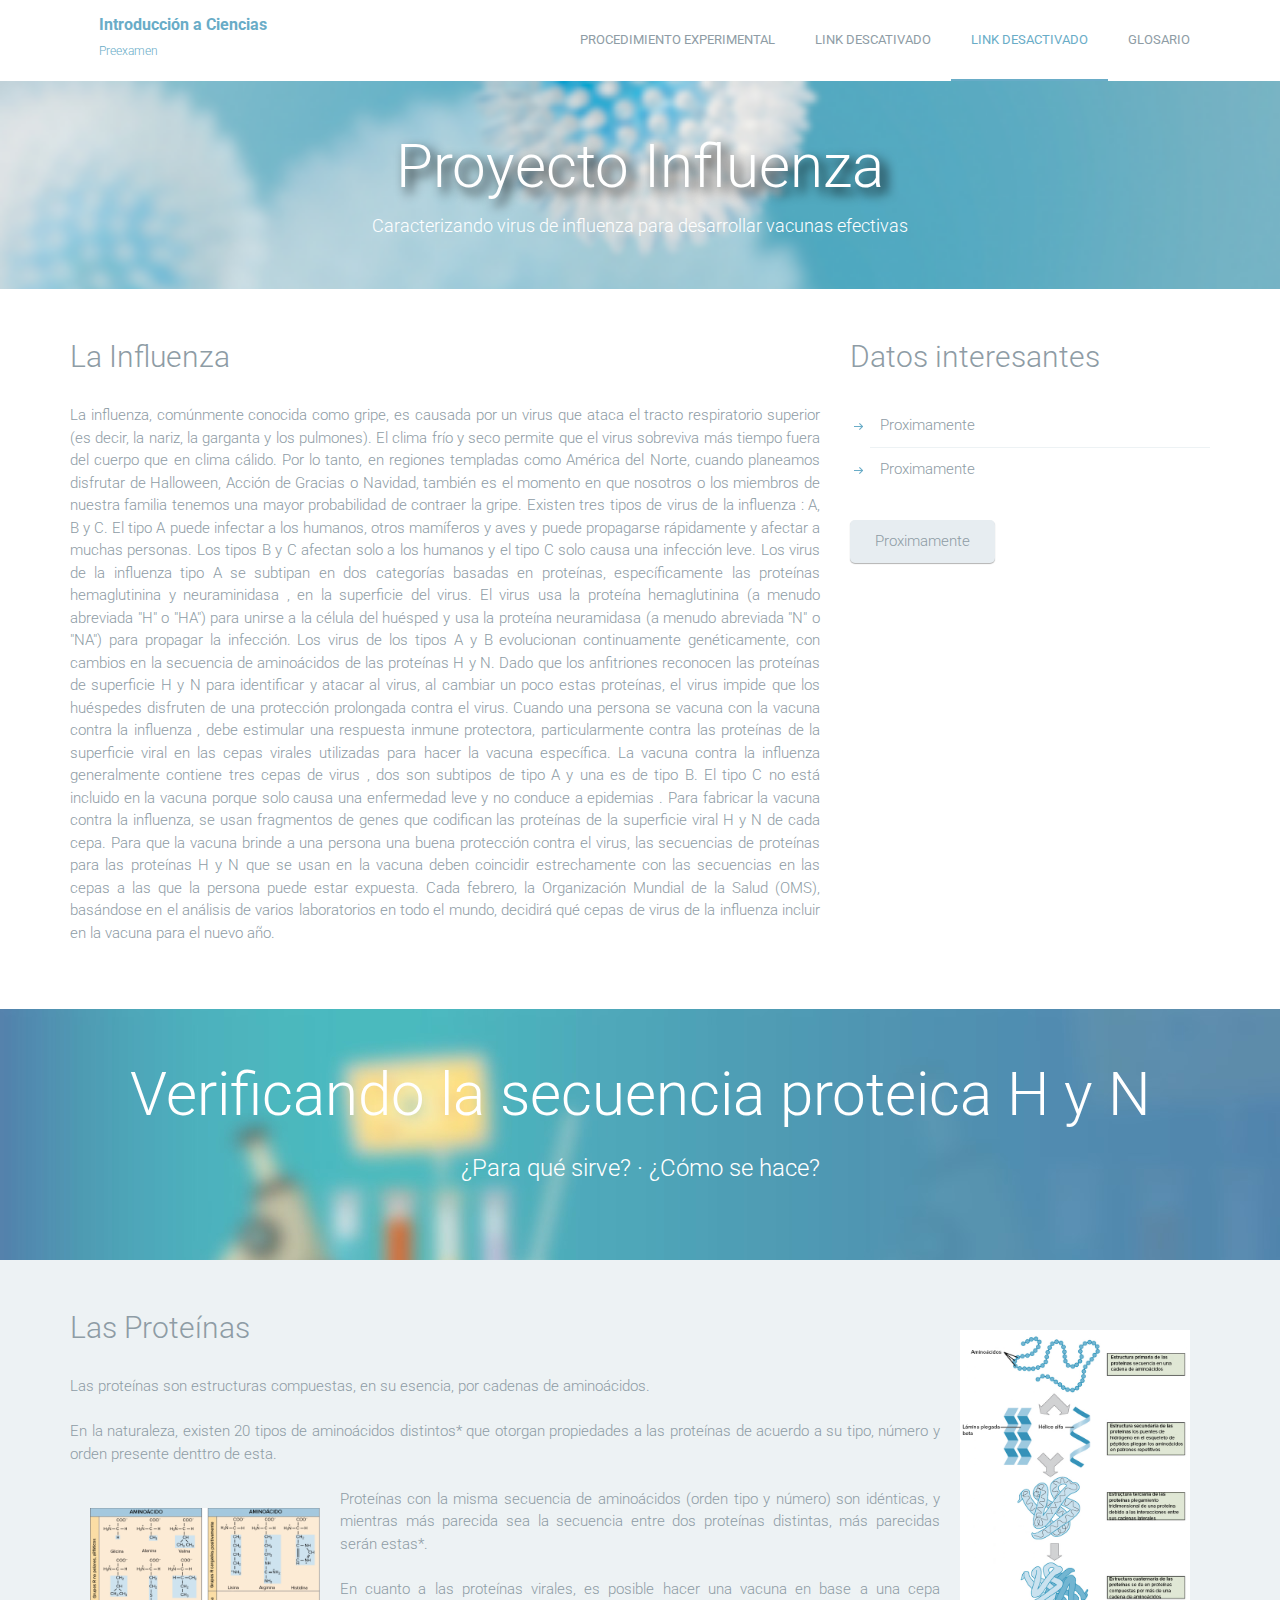
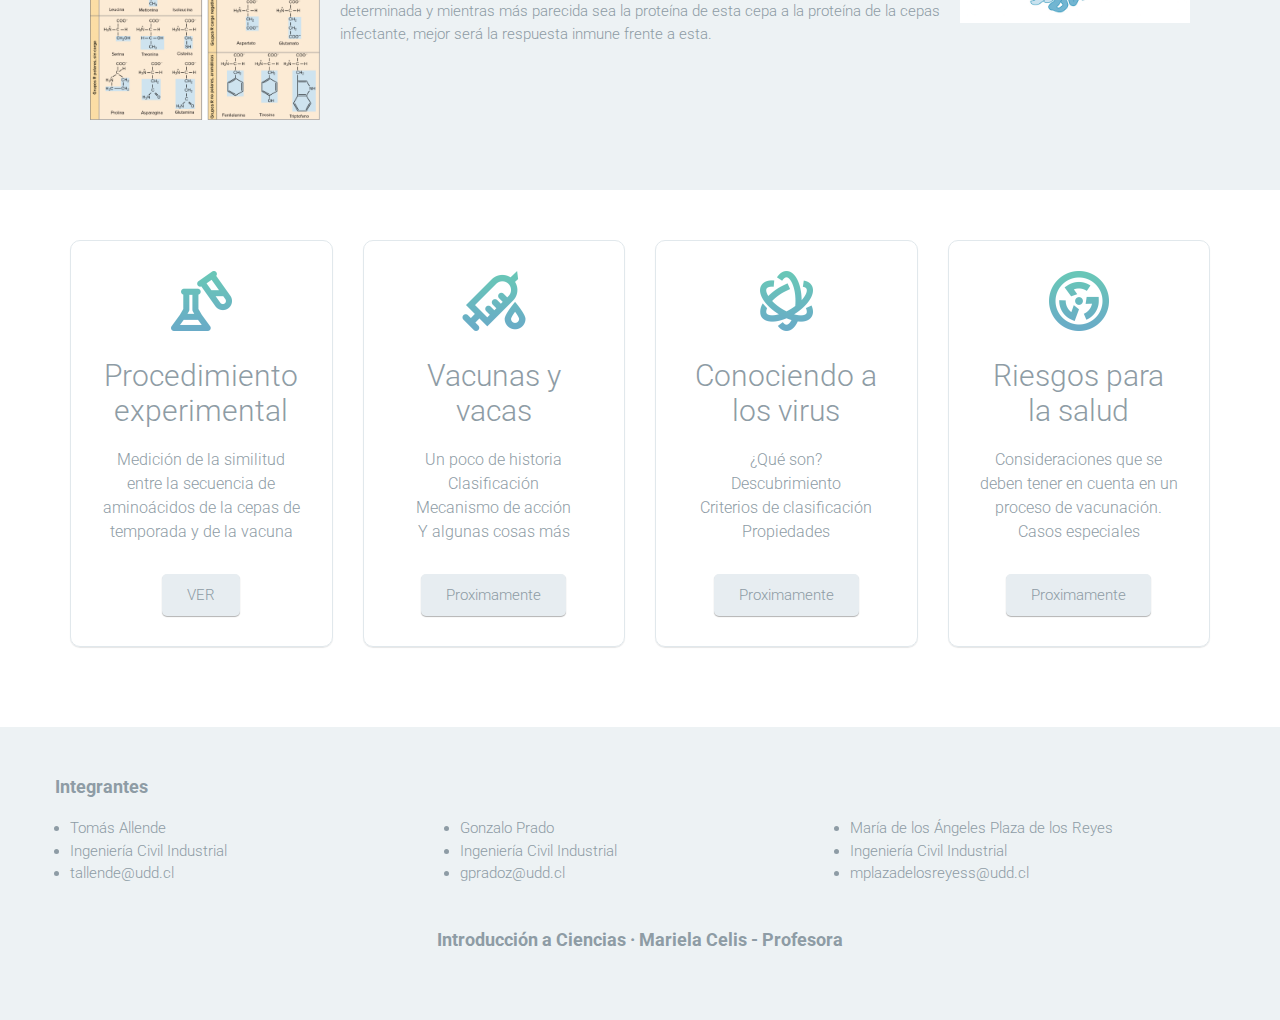
==== commit 9eeb8f7d: "Mi primer commit" ====
--- a/index.html
+++ b/index.html
@@ -43,7 +43,7 @@
 								<li class="menu-item"><a href="procedimiento-experimental.html">Procedimiento experimental</a></li>
 								<li class="menu-item"><a href="#">Link descativado</a></li>
 								<li class="menu-item current-menu-item"><a href="#">Link desactivado</a></li>
-								<li class="menu-item"><a href="#">Link desactivado</a></li>
+								<li class="menu-item"><a href="glosario.html">Glosario</a></li>
 							</ul>
 						</nav>
 
--- a/style.css
+++ b/style.css
@@ -1217,6 +1217,37 @@
       .main-navigation .menu .menu-item.current-menu-item a, .main-navigation .menu .menu-item:hover a {
         color: #69acc7;
         border-bottom: 2px solid #69acc7; }
+
+    .main-navigation .menu {
+    list-style: none;
+    display: inline-block;
+    vertical-align: middle;
+    *zoom: 1; }
+    .main-navigation .menu:after {
+      content: " ";
+      clear: both;
+      display: block;
+      overflow: hidden;
+      height: 0; }
+
+
+
+.lista-glosario li{
+  display: inline;
+  list-style-type: none;
+  margin: 0;
+  padding-right: 15px;
+}
+
+
+
+
+
+
+
+
+
+
 
 .mobile-navigation {
   padding: 30px;
@@ -1336,6 +1367,7 @@
   text-align: center;
   color: white; }
   .page-head .page-title {
+    text-shadow: black 0.1em 0.1em 0.2em;
     font-size: 60px;
     font-size: 4em;
     font-weight: 300;
@@ -1692,4 +1724,4 @@
 
 .table-h{
   background-color: #69acc6;
-}+}
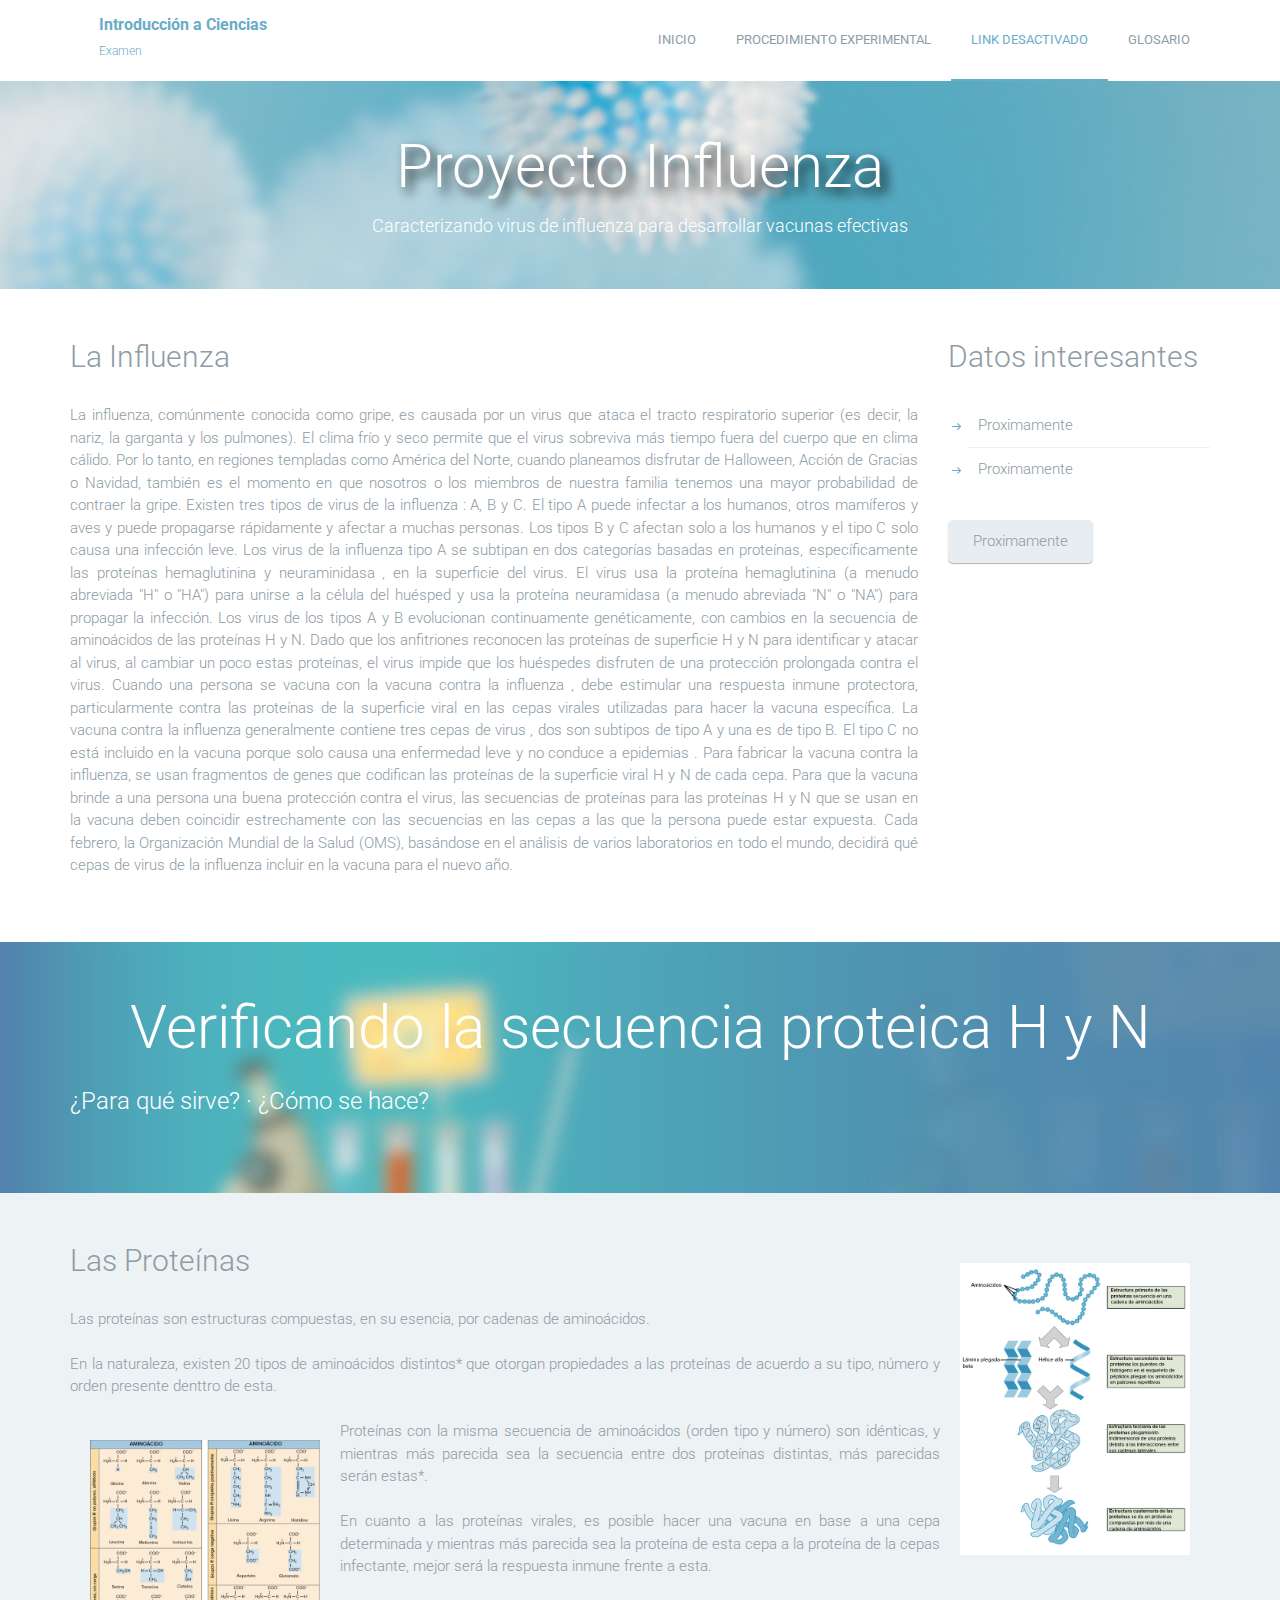
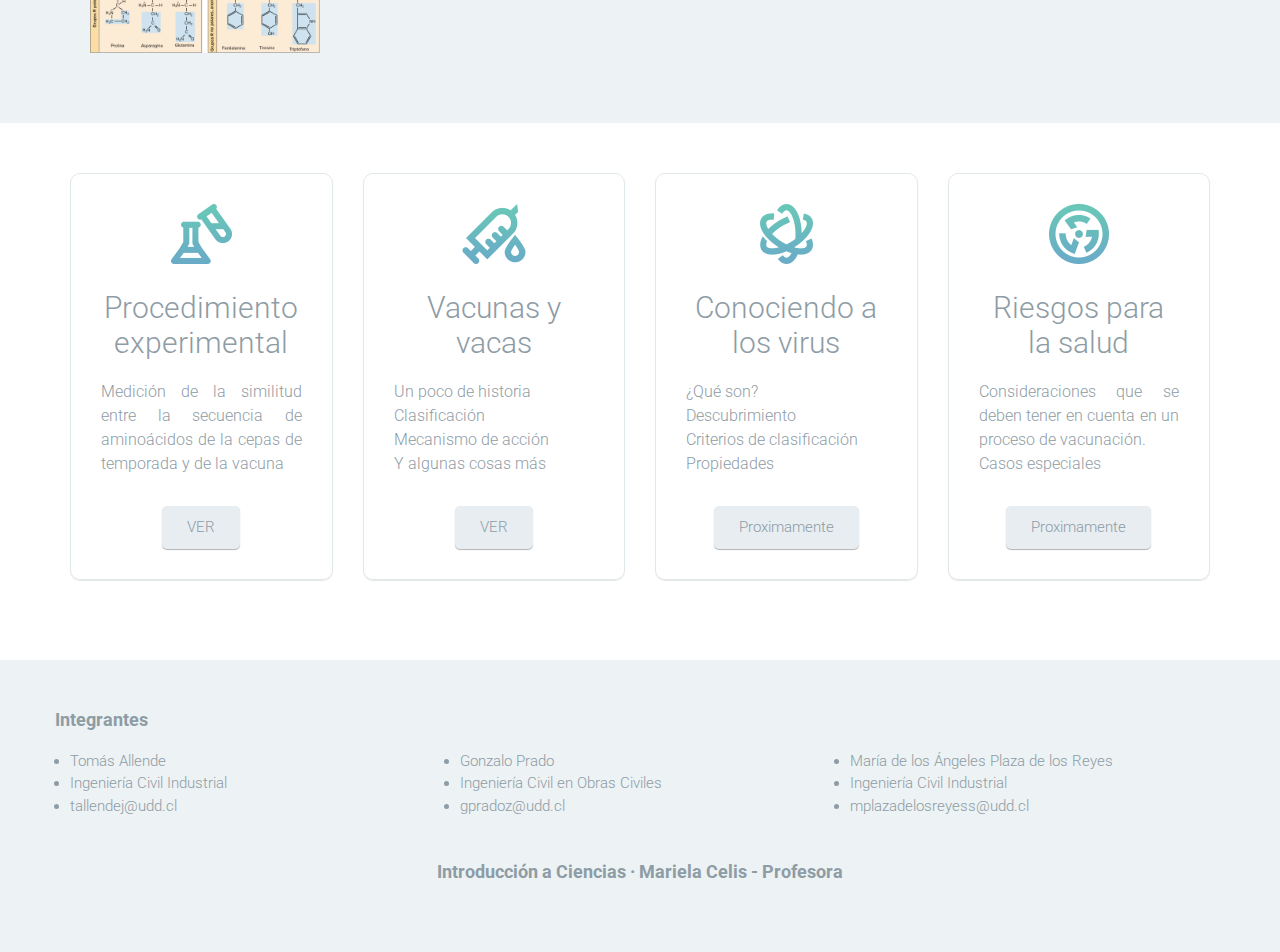
==== commit 0c4dd5ec: "Segundo commit" ====
--- a/index.html
+++ b/index.html
@@ -32,7 +32,7 @@
 							<img src="images/udd.png" alt="" class="logo" height="30px">
 							<div class="logo-type">
 								<h1 class="site-title">Introducción a Ciencias</h1>
-								<small class="site-description"> Preexamen</small>
+								<small class="site-description"> Examen</small>
 							</div>
 						</a>
 
@@ -40,8 +40,8 @@
 							<button class="menu-toggle"><i class="fa fa-bars"></i></button>
 							<ul class="menu">
 								
+								<li class="menu-item"><a href="index.html">Inicio</a></li>
 								<li class="menu-item"><a href="procedimiento-experimental.html">Procedimiento experimental</a></li>
-								<li class="menu-item"><a href="#">Link descativado</a></li>
 								<li class="menu-item current-menu-item"><a href="#">Link desactivado</a></li>
 								<li class="menu-item"><a href="glosario.html">Glosario</a></li>
 							</ul>
@@ -62,7 +62,7 @@
 				<div class="fullwidth-block">
 					<div class="container">
 						<div class="row">
-							<div class="col-md-8">
+							<div class="col-md-9">
 								<h2 class="section-title">La Influenza</h2>
 								<p align="justify">
 									La influenza, comúnmente conocida como gripe, es causada por un virus 
@@ -103,7 +103,7 @@
 
 								</p>
 							</div>
-							<div class="col-md-4">
+							<div class="col-md-3">
 								<h2 class="section-title">Datos interesantes</h2>
 								<ul class="arrow-list has-border">
 									<li><a href="#">Proximamente</a></li>
@@ -164,7 +164,7 @@
 										<br>Mecanismo de acción
 										<br>Y algunas cosas más
 									</p>
-									<a href="#" class="button">Proximamente</a>
+									<a href="vacunas.html" class="button">VER</a>
 								</div>
 							</div>
 							<div class="col-md-3 col-sm-6">
@@ -206,7 +206,7 @@
 								<ul>
 									<li>Tomás Allende</li>
 									<li>Ingeniería Civil Industrial</li>
-									<li>tallende@udd.cl</li>
+									<li>tallendej@udd.cl</li>
 								</ul>
 							</div>
 						</div>
@@ -214,7 +214,7 @@
 							<div class="widget">
 								<ul>
 									<li>Gonzalo Prado</li>
-									<li>Ingeniería Civil Industrial</li>
+									<li>Ingeniería Civil en Obras Civiles</li>
 									<li>gpradoz@udd.cl</li>
 								</ul>
 							</div>
--- a/style.css
+++ b/style.css
@@ -100,6 +100,10 @@
   font-family: monospace, serif;
   font-size: 1em; }
 
+p{
+  text-align: justify;
+}
+
 pre {
   white-space: pre;
   white-space: pre-wrap;
@@ -322,11 +326,28 @@
     overflow: hidden;
     height: 0; }
 
-.col-xs-1, .col-sm-1, .col-md-1, .col-lg-1, .col-xs-2, .col-sm-2, .col-md-2, .col-lg-2, .col-xs-3, .col-sm-3, .col-md-3, .col-lg-3, .col-xs-4, .col-sm-4, .col-md-4, .col-lg-4, .col-xs-5, .col-sm-5, .col-md-5, .col-lg-5, .col-xs-6, .col-sm-6, .col-md-6, .col-lg-6, .col-xs-7, .col-sm-7, .col-md-7, .col-lg-7, .col-xs-8, .col-sm-8, .col-md-8, .col-lg-8, .col-xs-9, .col-sm-9, .col-md-9, .col-lg-9, .col-xs-10, .col-sm-10, .col-md-10, .col-lg-10, .col-xs-11, .col-sm-11, .col-md-11, .col-lg-11, .col-xs-12, .col-sm-12, .col-md-12, .col-lg-12 {
+.col-xs-1, .col-sm-1, .col-md-1, .col-lg-1, .col-xs-2, .col-sm-2, .col-md-2, .col-lg-2, .col-xs-3, .col-sm-3, .col-md-3, .col-lg-3, .col-xs-4, .col-sm-4, .col-md-4, .col-lg-4, .col-xs-5, .col-sm-5, .col-md-5, .col-lg-5, .col-xs-6, .col-sm-6, .col-md-6, .col-lg-6, .col-xs-7, .col-sm-7, .col-md-7, .col-lg-7, .col-xs-8, .col-sm-8, .col-md-8, .col-lg-8, .col-xs-9, .col-sm-9, .col-md-9, .col-lg-9, .col-xs-10, .col-sm-10, .col-md-10, .col-lg-10, .col-xs-11, .col-sm-11, .col-md-11, .col-lg-11, .col-xs-12, .col-sm-12, .col-md-12, .col-lg-12, .col-md-4-r,.col-md-4-c, .col-md-4-l {
   position: relative;
   min-height: 1px;
   padding-left: 15px;
   padding-right: 15px; }
+
+  .col-md-4-r,.col-md-4-c, .col-md-4-l{
+    float: left;
+    width: 33.3333333333%;
+  }
+
+  .col-md-4-r{
+    text-align: right;
+  }
+
+  .col-md-4-c{
+    text-align: center;
+  }
+
+  .col-md-4-l{
+    text-align: left;
+  }
 
 .col-xs-1, .col-xs-2, .col-xs-3, .col-xs-4, .col-xs-5, .col-xs-6, .col-xs-7, .col-xs-8, .col-xs-9, .col-xs-10, .col-xs-11, .col-xs-12 {
   float: left; }
@@ -1722,6 +1743,21 @@
   width: 250px;
 }
 
+.foto2{
+  padding: 5px; 
+  margin: 5px; 
+  width: 250px;
+}
+
+.foto3{
+  padding: 5px; 
+  width: 90px;
+}
+
 .table-h{
   background-color: #69acc6;
 }
+
+.lista-viruela{
+  padding-left: 50px;
+}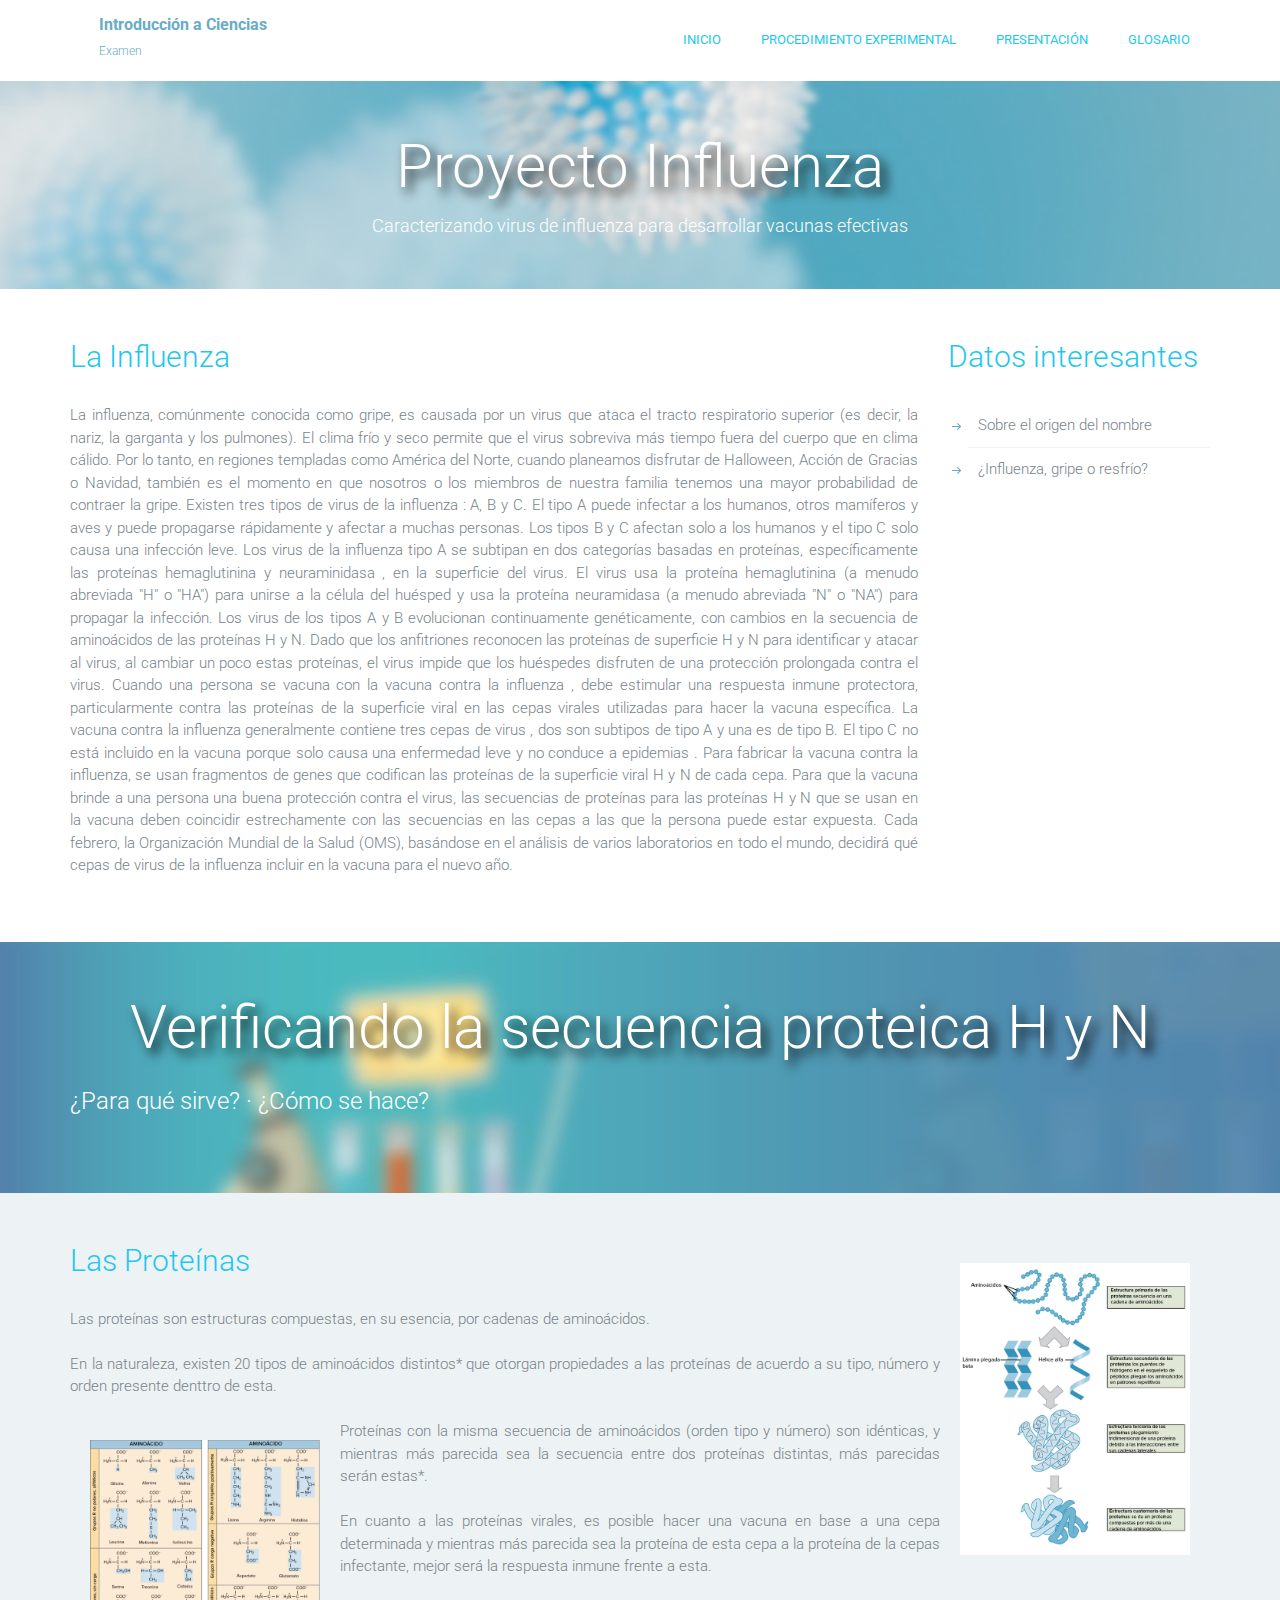
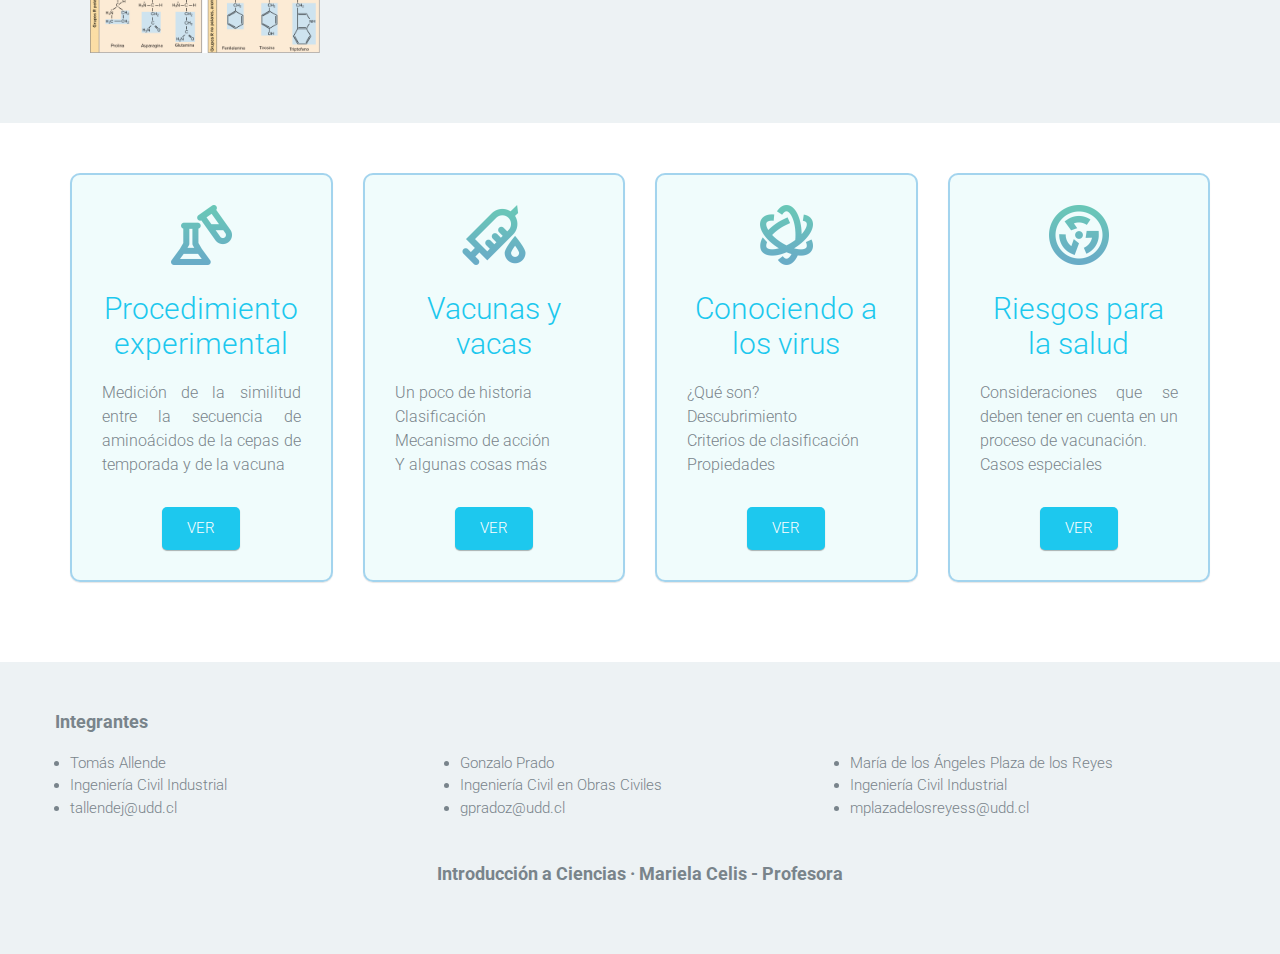
==== commit c4628369: "actualización de contenidos" ====
--- a/index.html
+++ b/index.html
@@ -42,7 +42,7 @@
 								
 								<li class="menu-item"><a href="index.html">Inicio</a></li>
 								<li class="menu-item"><a href="procedimiento-experimental.html">Procedimiento experimental</a></li>
-								<li class="menu-item current-menu-item"><a href="#">Link desactivado</a></li>
+								<li class="menu-item"><a href="presentacion.html">Presentación</a></li>
 								<li class="menu-item"><a href="glosario.html">Glosario</a></li>
 							</ul>
 						</nav>
@@ -54,7 +54,7 @@
 
 			<div class="page-head" data-bg-image="images/slides/1.png">
 				<div class="container">
-					<h2 class="page-title">Proyecto Influenza</h2>
+					<h2 class="page-title" style="color:white">Proyecto Influenza</h2>
 					<small> Caracterizando virus de influenza para desarrollar vacunas efectivas </small>
 				</div>
 			</div>
@@ -106,10 +106,9 @@
 							<div class="col-md-3">
 								<h2 class="section-title">Datos interesantes</h2>
 								<ul class="arrow-list has-border">
-									<li><a href="#">Proximamente</a></li>
-									<li><a href="#">Proximamente</a></li>
-								</ul>
-								<a href="#" class="button">Proximamente</a>
+									<li><a href="datonombre.html">Sobre el origen del nombre</a></li>
+									<li><a href="datodiferencia.html">¿Influenza, gripe o resfrío?</a></li>
+								</ul>
 							</div>
 						</div>
 					</div>
@@ -117,7 +116,7 @@
 
 				<div class="fullwidth-block cta" data-bg-image="images/slides/experimento.jpg">
 					<div class="container">
-						<h2 class="cta-title">Verificando la secuencia proteica H y N</h2>
+						<h2 class="cta-title" style="color:white">Verificando la secuencia proteica H y N</h2>
 						<p>¿Para qué sirve? · ¿Cómo se hace?</p>
 					</div>
 				</div>
@@ -177,7 +176,7 @@
 										<br>Criterios de clasificación
 										<br>Propiedades
 									</p>
-									<a href="#" class="button">Proximamente</a>
+									<a href="#" class="button">VER</a>
 								</div>
 							</div>
 							<div class="col-md-3 col-sm-6">
@@ -187,7 +186,7 @@
 									<p>Consideraciones que se deben tener en cuenta en un proceso de vacunación.
 										<br>Casos especiales
 									</p>
-									<a href="#" class="button">Proximamente</a>
+									<a href="#" class="button">VER</a>
 								</div>
 							</div>
 						</div> <!-- .row -->
--- a/style.css
+++ b/style.css
@@ -33,7 +33,7 @@
   display: none; }
 
 html {
-  background: #fff;
+  background: rgb(255, 255, 255);
   color: #000;
   -webkit-text-size-adjust: 100%;
   -ms-text-size-adjust: 100%; }
@@ -60,6 +60,7 @@
   margin: 0.67em 0; }
 
 h2 {
+  color: rgb(29, 200, 238);
   font-size: 1.5em;
   margin: 0.83em 0; }
 
@@ -215,7 +216,7 @@
   font-size: 15px; }
 
 body {
-  color: #8e9ca5;
+  color: hsl(203, 7%, 51%);
   font-family: "Roboto", "Open Sans", sans-serif;
   font-weight: 300;
   line-height: 1.5; }
@@ -262,12 +263,12 @@
  * Reusable Components Style
  */
 .button, form input[type="submit"], form button, form input[type="reset"] {
-  background: #e7edf1;
+  background: rgb(29, 200, 238);
   display: inline-block;
   padding: 10px 25px;
   border-radius: 5px;
   box-shadow: 0 1px 1px rgba(0, 0, 0, 0.3);
-  color: #8e9ca5;
+  color: white;
   -webkit-transition: .3s ease;
           transition: .3s ease; }
   .button.back, form input.back[type="submit"], form button.back, form input.back[type="reset"] {
@@ -275,7 +276,7 @@
   .button img, form input[type="submit"] img, form button img, form input[type="reset"] img {
     margin-right: 10px; }
   .button:hover, form input[type="submit"]:hover, form button:hover, form input[type="reset"]:hover {
-    box-shadow: inset 0 0 100px #69acc7;
+    box-shadow: inset 0 0 100px rgb(128, 238, 29 );
     color: white; }
   .button.white, form input.white[type="submit"], form button.white, form input.white[type="reset"] {
     background: white; }
@@ -1155,7 +1156,7 @@
 
 .header-bar {
   *zoom: 1;
-  background: white;
+  background: rgb(255, 255, 255);
   border-radius: 5px; }
   .header-bar:after {
     content: " ";
@@ -1196,7 +1197,7 @@
     border: none;
     font-size: 20px;
     font-size: 1.3333333333em;
-    color: #8e9ca5;
+    color: hsl(203, 7%, 51%);
     outline: none;
     display: none;
     padding: 20px; }
@@ -1230,13 +1231,13 @@
         font-weight: 400;
         padding: 32px 20px;
         display: block;
-        color: #8e9ca5;
+        color: rgb(29, 200, 238);
         -webkit-transition: .3s ease;
                 transition: .3s ease;
         border-bottom: 2px solid transparent;
         line-height: normal; }
       .main-navigation .menu .menu-item.current-menu-item a, .main-navigation .menu .menu-item:hover a {
-        color: #69acc7;
+        color: rgb(128, 238, 29 );
         border-bottom: 2px solid #69acc7; }
 
     .main-navigation .menu {
@@ -1282,7 +1283,7 @@
     background: #edf2f4;
     list-style: none; }
     .mobile-navigation .menu a {
-      color: #8e9ca5;
+      color: hsl(203, 7%, 51%);
       padding: 15px 20px;
       display: block;
       text-align: center;
@@ -1397,6 +1398,26 @@
     font-size: 18px;
     font-size: 1.2em; }
 
+  .page-head-d{
+    height: 100px;
+    background-color: #cccccc;
+    background-image: radial-gradient(rgb(29, 200, 238), rgb(172, 231, 244));
+    background-size: cover;
+    padding: 15px 0;
+    text-align: center;
+    color: white;
+  }
+  .page-head-d .page-title {
+    text-shadow: black 0.1em 0.1em 0.2em;
+    font-size: 40px;
+    font-size: 2em;
+    font-weight: 300;
+    margin: 0 0 10px; }
+  .page-head-d small {
+    font-size: 18px;
+    font-size: 1.2em; }
+  
+
 .fullwidth-block {
   padding: 50px 0; }
 
@@ -1407,9 +1428,10 @@
   margin-bottom: 30px; }
 
 .feature {
+  background-color:rgba(175, 238, 238, 0.187);
   margin-bottom: 30px;
   text-align: center;
-  border: 1px solid #e1e8ec;
+  border: 2px solid #5db0e086;
   border-radius: 10px;
   padding: 30px;
   box-shadow: 0 1px 1px rgba(0, 0, 0, 0.1); }
@@ -1457,6 +1479,7 @@
   text-align: center;
   color: white; }
   .cta .cta-title {
+    text-shadow: black 0.1em 0.1em 0.2em;
     font-size: 60px;
     font-size: 4em;
     font-weight: 300; }
@@ -1727,11 +1750,11 @@
   .arrow-list li {
     padding: 10px 0 10px 10px; }
     .arrow-list li a {
-      color: #8e9ca5;
+      color: hsl(203, 7%, 51%);
       -webkit-transition: .3s ease;
               transition: .3s ease; }
       .arrow-list li a:hover {
-        color: #69acc7; }
+        color: rgb(128, 238, 29 ); }
   .arrow-list.has-border li {
     border-bottom: 1px solid #edf2f4; }
     .arrow-list.has-border li:last-child {
@@ -1760,4 +1783,12 @@
 
 .lista-viruela{
   padding-left: 50px;
+}
+
+.poster{
+  max-width: 70%;
+}
+
+#presentacion{
+  text-align: center;
 }